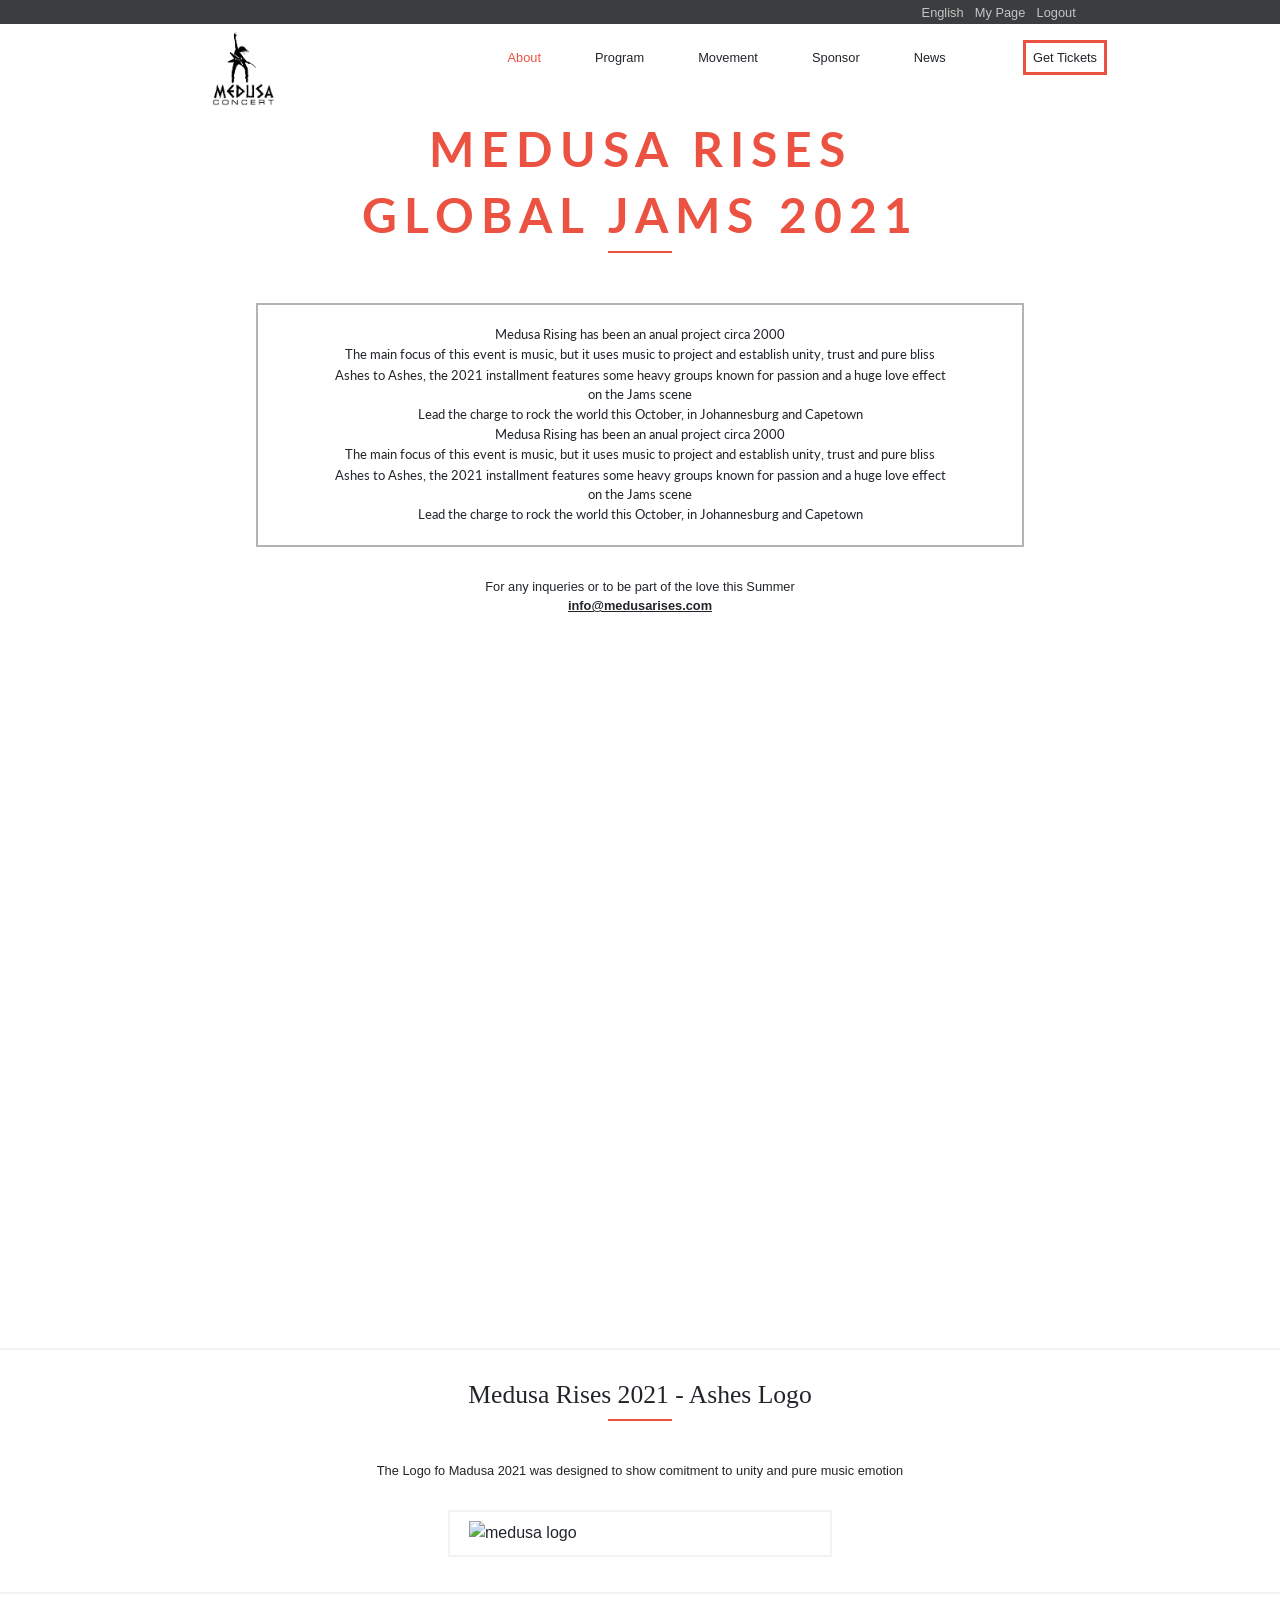
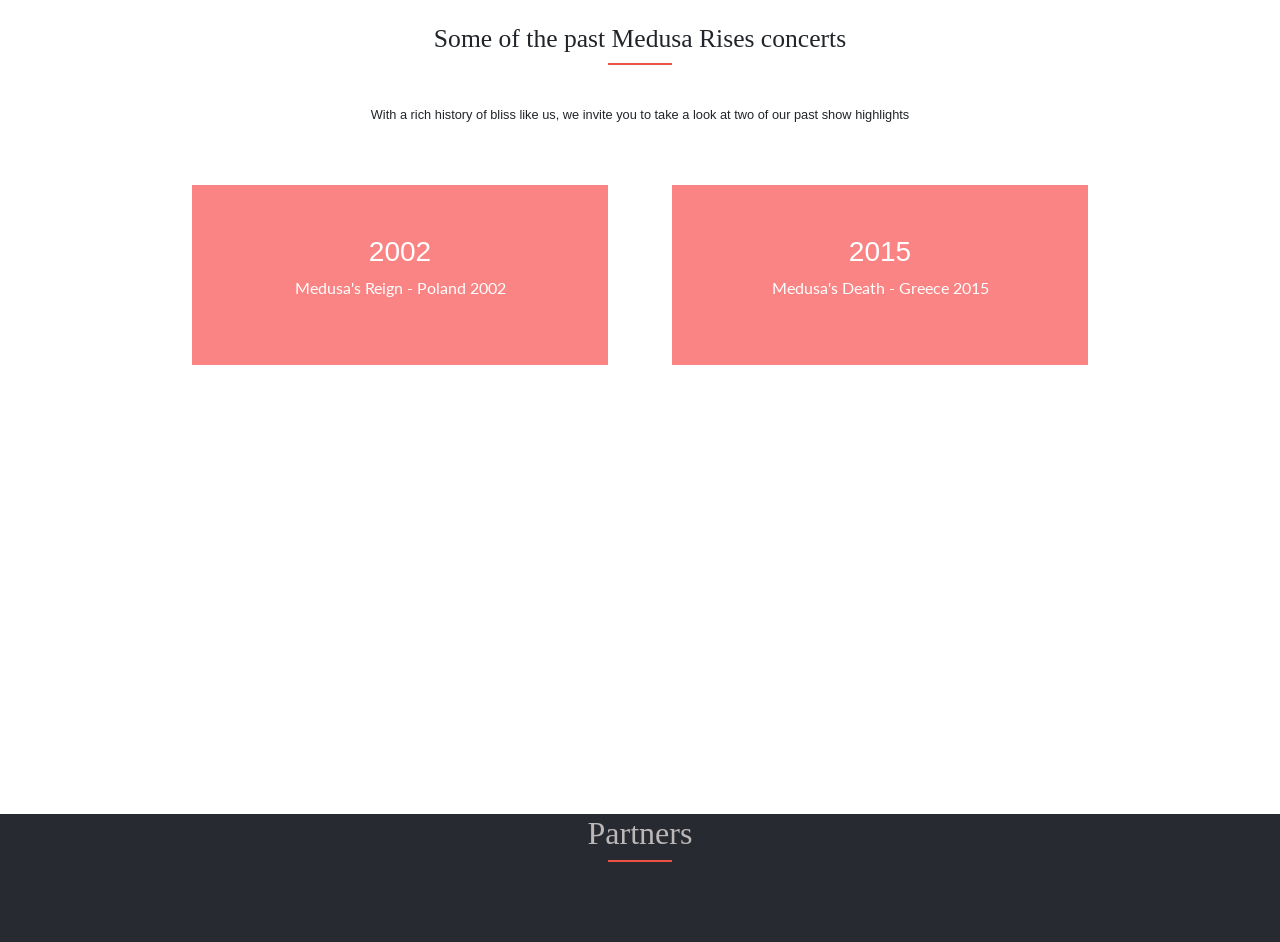
==== about.html @ 99ef303d "Complete about-page" ====
<!DOCTYPE html>
<html lang="en">

<head>
  <meta charset="UTF-8">
  <meta name="viewport" content="width=device-width, initial-scale=1.0">
  <title>MEDUSA 2021 - Ashes to Ashes</title>
  <link rel="stylesheet" href="css/style.css">
  <link rel="stylesheet" href="https://stackpath.bootstrapcdn.com/bootstrap/4.5.2/css/bootstrap.min.css"
    integrity="sha384-JcKb8q3iqJ61gNV9KGb8thSsNjpSL0n8PARn9HuZOnIxN0hoP+VmmDGMN5t9UJ0Z" crossorigin="anonymous">
  <script src="https://kit.fontawesome.com/5036f34c07.js" crossorigin="anonymous"></script>
  <link href="https://fonts.googleapis.com/css2?family=Lato:wght@300;400;900&display=swap" rel="stylesheet">
</head>

<body>
  <header>
    <!-- Top Nav -->
    <nav id="top-nav">
      <ul class="text-white">
        <li><a href="#"><i class="fab fa-facebook-f"></i></a></li>
        <li><a href="#"><i class="fab fa-twitter"></i></a></li>
        <li><a class="text-reset" href="#">English</a></li>
        <li><a href="#">My Page</a></li>
        <li><a href="#">Logout</a></li>
        </div>

    </nav>
    <!-- Bottom Nav -->
    <nav id="bot-nav">
      <img src="img/images.png" alt="logo">
      <ul>
        <li><a href="./index.html">About</a></li>
        <li><a href="#">Program</a></li>
        <li><a href="#">Movement</a></li>
        <li><a href="#">Sponsor</a></li>
        <li><a href="#">News</a></li>
        <li><a href="./tickets.html">Get Tickets</a></li>
      </ul>
    </nav>
    <!-- Small Nav -->
    <nav id="small-nav">
      <i class="fas fa-bars"></i>
    </nav>
  </header>

  <main>
    <section class="main-bg-about">
      <div class="text-bg-about">
        <h2>MEDUSA RISES</h2>
        <h2>GLOBAL JAMS 2021</h2>
      </div>
      <div class="line-bg">
        <!-- just for border -->
      </div>
      <div class="box-on-screen-about">
        <p>Medusa Rising has been an anual project circa 2000</p>
        <p>The main focus of this event is music, but it uses music to project and establish unity, trust and pure bliss
        </p>
        <p>Ashes to Ashes, the 2021 installment features some heavy groups known for passion and a huge love effect on
          the Jams scene</p>
        <div class="hidden-text-rm">
          <p><a>READ MORE...</a></p>
        </div>
        <div class="hidden-text">
          <p>Lead the charge to rock the world this October, in Johannesburg and Capetown </p>
          <p>Medusa Rising has been an anual project circa 2000</p>
          <p>The main focus of this event is music, but it uses music to project and establish unity, trust and pure
            bliss
          </p>
          <p>Ashes to Ashes, the 2021 installment features some heavy groups known for passion and a huge love effect on
            the Jams scene</p>
          <p>Lead the charge to rock the world this October, in Johannesburg and Capetown </p>
        </div>
      </div>
      <div class="under-box">
        <p>For any inqueries or to be part of the love this Summer</p>
        <p><a href="#">info@medusarises.com</a></p>
      </div>
    </section>
    <section id="logo">
      <h2>Medusa Rises 2021 - Ashes Logo</h2>
      <div class="line">
        <!-- just for border -->
      </div>
      <div class="logo-text">
        <p>The Logo fo Madusa 2021 was designed to show comitment to unity and pure music emotion</p>
      </div>
      <div class="logo-img-card">
        <img
          src="https://cdn.cp.adobe.io/content/2/dcx/12cf0c9e-548a-439a-8f3e-156ac8a9011a/rendition/preview.jpg/version/1/format/jpg/dimension/width/size/1200"
          alt="medusa logo">
      </div>

    </section>
    <section id="previous-medusa">
      <h2>Some of the past Medusa Rises concerts</h2>
      <div class="line">
        <!-- just for border -->
      </div>
      <div class="logo-text">
        <p>With a rich history of bliss like us, we invite you to take a look at two of our past show highlights</p>
      </div>
      <ul>
        <li class="bg1">
          <div>
            <h3>2002</h3>
            <p>Medusa's Reign - Poland 2002</p>
          </div>
        </li>
        <li class="bg2">
          <div>
            <h3>2015</h3>
            <p>Medusa's Death - Greece 2015</p>
          </div>
        </li>
      </ul>
    </section>
  </main>
  <footer>
    <h2>Partners</h2>
    <div class="line">
      <!-- just for border -->
    </div>
    <div>
      <ul>
        <li><i class="fab fa-symfony"></i>
        </li>
        <li><i class="fab fa-google"></i>
        </li>
        <li><i class="fas fa-piggy-bank"></i>
        </li>
        <li><i class="fab fa-angellist"></i>
        </li>
        <li><i class="fab fa-bitcoin"></i></i>
        </li>
      </ul>
    </div>
  </footer>
</body>

</html>
---- css/style.css ----
/* reset */
html,
body,
div,
span,
applet,
object,
iframe,
h1,
h2,
h3,
h4,
h5,
h6,
p,
blockquote,
pre,
a,
abbr,
acronym,
address,
big,
cite,
code,
del,
dfn,
em,
img,
ins,
kbd,
q,
s,
samp,
small,
strike,
strong,
sub,
sup,
tt,
var,
b,
u,
i,
center,
dl,
dt,
dd,
ol,
ul,
li,
fieldset,
form,
label,
legend,
table,
caption,
tbody,
tfoot,
thead,
tr,
th,
td,
article,
aside,
canvas,
details,
embed,
figure,
figcaption,
footer,
header,
hgroup,
menu,
nav,
output,
ruby,
section,
summary,
time,
mark,
audio,
video {
  margin: 0;
  padding: 0;
  border: 0;
  font: inherit;
  font-size: 100%;
  vertical-align: baseline;
}

/* HTML5 display-role reset for older browsers */
article,
aside,
details,
figcaption,
figure,
footer,
header,
hgroup,
menu,
nav,
section {
  display: block;
}

body {
  line-height: 1;
}

ol,
ul {
  list-style: none;
}

blockquote,
q {
  quotes: none;
}

blockquote::before,
blockquote::after,
q::before,
q::after {
  content: "";
  content: none;
}

table {
  border-collapse: collapse;
  border-spacing: 0;
}

a {
  color: inherit !important;
  text-decoration: none;
}

.article-h3 {
  font-size: 1.5em;
  line-height: 1;
}

#top-nav {
  display: none;
  background: black;
  background: linear-gradient(49deg, rgba(15, 17, 19, 0.8152424942) 54%, rgba(15, 17, 19, 0.8152424942) 54%);
  margin-bottom: 0;
}
@media screen and (max-width: 2000px) and (min-width: 769px) {
  #top-nav {
    display: block;
  }
}
#top-nav ul {
  margin-left: 72%;
  margin-right: 6%;
}
#top-nav ul::after {
  content: "";
  display: block;
  clear: both;
}
#top-nav li {
  float: left;
  margin-right: 4%;
  text-align: center;
}
@media screen and (max-width: 921px) and (min-width: 769px) {
  #top-nav li {
    margin-right: 2%;
  }
}
#top-nav a {
  font-size: 0.8rem;
  color: white;
  opacity: 0.7;
}
#top-nav:hover {
  text-decoration: none;
}

#bot-nav {
  height: 50px;
  display: none;
  margin-top: 0;
  padding-left: 15%;
}
@media screen and (max-width: 3000px) and (min-width: 769px) {
  #bot-nav {
    display: block;
  }
}
#bot-nav img {
  float: left;
  width: 100px;
  margin-top: -10px;
}
#bot-nav ul {
  margin-left: 29%;
}
#bot-nav li {
  float: left;
  align-content: center;
  font-size: 0.8rem;
  margin-right: 7%;
  margin-top: 8px;
}
@media screen and (max-width: 921px) and (min-width: 769px) {
  #bot-nav li {
    margin-right: 5%;
  }
}
#bot-nav li:first-child {
  color: #ec5242;
}
#bot-nav li:last-child {
  margin-left: 3%;
  margin-top: 0;
  padding: 5px 7px;
  border: 3px solid #ec5242;
}

#small-nav {
  position: relative;
  display: none;
}
@media screen and (max-width: 768px) {
  #small-nav {
    display: block;
  }
}
#small-nav i {
  position: absolute;
  top: 20px;
  left: 20px;
  font-size: 2rem;
}

.main-bg {
  z-index: 1;
  background: linear-gradient(to bottom, rgba(255, 255, 255, 0.7), rgba(255, 255, 255, 0.7)), url(https://cdn.cp.adobe.io/content/2/dcx/a708b1d2-528f-45b0-ad10-31259dd4db79/rendition/preview.jpg/version/1/format/jpg/dimension/width/size/1200);
  background-position: top;
  background-repeat: no-repeat;
  background-attachment: scroll;
  background-size: cover;
  height: 140vh;
  margin-bottom: 0;
}
@media screen and (max-width: 668px) {
  .main-bg {
    height: 90vh;
  }
}
@media screen and (max-width: 768px) and (min-width: 669px) {
  .main-bg {
    height: 100vh;
  }
}
.main-bg .bg-section {
  z-index: 3;
  height: 30vh;
  width: 70%;
  display: block;
  position: relative;
}
@media screen and (max-width: 768px) {
  .main-bg .bg-section {
    height: 20vh;
  }
}
.main-bg .bg-section:after {
  content: "";
  z-index: 2;
  background-image: url(https://i.pinimg.com/originals/e0/fe/a0/e0fea00cb18c59520ae24b30b2b9ee97.jpg);
  background-position: center;
  background-repeat: no-repeat;
  background-attachment: local;
  background-size: cover;
  opacity: 0.4;
  top: 0;
  left: 0;
  bottom: 0;
  right: 0;
  position: absolute;
}
.main-bg #main-content {
  padding-left: 5%;
  z-index: 7;
}
@media screen and (max-width: 3000px) and (min-width: 768px) {
  .main-bg #main-content {
    padding-left: 15%;
  }
}
.main-bg #main-content h4 {
  z-index: 7;
  position: relative;
  color: #ec5242;
  font-family: "Lato", sans-serif;
  font-size: 2.9rem;
  margin-top: -55px;
}
@media screen and (max-width: 785px) {
  .main-bg #main-content h4 {
    font-size: 1.8rem;
    margin-top: -45px;
  }
}
.main-bg #main-content .text-bg {
  background-image: url(https://encrypted-tbn0.gstatic.com/images?q=tbn%3AANd9GcRyhwCqEPispuf2S-NqU_dGt4nXvQ8c2GvT-Q&usqp=CAU);
  background-clip: text;
  -webkit-background-clip: text;
  color: transparent;
}
.main-bg #main-content .text-bg h2 {
  font-family: "Lato", sans-serif;
  font-size: 4.2rem;
  font-weight: bold;
  margin: 0;
  padding-bottom: 0;
  line-height: 4.2rem;
  letter-spacing: 5px;
}
@media screen and (max-width: 668px) {
  .main-bg #main-content .text-bg h2 {
    font-size: 1.8rem;
    line-height: 2rem;
  }
}
@media screen and (max-width: 501) and (min-width: 768px) {
  .main-bg #main-content .text-bg h2 {
    font-size: 2.2rem;
  }
}
.main-bg #main-content .box-on-screen {
  font-family: "Lato", sans-serif;
  z-index: 2;
  background-color: #dfd9d9a9;
  width: 55%;
  border: 2px solid white;
  margin-top: 20px;
  padding-top: 20px;
  padding-bottom: 20px;
}
@media screen and (max-width: 500px) {
  .main-bg #main-content .box-on-screen {
    width: 90%;
    font-size: 0.5rem;
  }
}
@media screen and (max-width: 768px) {
  .main-bg #main-content .box-on-screen {
    width: 90%;
  }
}
.main-bg #main-content .box-on-screen p {
  margin: 0 0 5px 0;
  margin-left: 10%;
  font-size: 0.8rem;
}
.main-bg #main-content p.date {
  margin-top: 20px;
  font-family: "cocogoosedemibold";
  font-size: 1.8rem;
  font-weight: bold;
  margin-bottom: 0;
}
@media screen and (max-width: 500px) {
  .main-bg #main-content p.date {
    font-size: 0.9rem;
  }
}
@media screen and (max-width: 500px) {
  .main-bg #main-content p {
    font-size: 0.5rem;
  }
}

#main-program {
  background-image: url(https://cdn.cp.adobe.io/content/2/dcx/9201c10f-8b09-4fa4-a15b-cb0b102da3cb/rendition/preview.jpg/version/1/format/jpg/dimension/width/size/1200);
  background-position: center;
  background-repeat: repeat;
  background-attachment: fixed;
  background-size: contain;
  height: 85vh;
  width: 100%;
}
@media screen and (max-width: 768px) {
  #main-program {
    height: 110vh;
    display: hidden;
  }
}
@media screen and (max-width: 520px) {
  #main-program {
    height: 80vh;
  }
}
#main-program h2,
#main-program h4 {
  padding-top: 30px;
  font-family: "cocogoosedemibold";
  color: white;
  text-align: center;
}
#main-program h4 {
  font-size: 1rem;
}
#main-program .line {
  border-top: 2px solid #ec5242;
  width: 5%;
  margin-left: 47.5%;
}
@media screen and (max-width: 768px) {
  #main-program ul {
    display: flex;
    flex-direction: column;
    justify-content: center;
  }
}
#main-program li {
  background: linear-gradient(to bottom, rgba(255, 255, 255, 0.7), rgba(255, 255, 255, 0.7));
}
@media screen and (max-width: 3000px) and (min-width: 769px) {
  #main-program li {
    float: left;
    margin-right: 1%;
    margin-bottom: 1%;
    width: 13.2%;
    margin-top: 60px;
    padding-bottom: 10px;
    height: 160px;
  }
  #main-program li:first-child {
    margin-left: 15%;
  }
  #main-program li:nth-child(5n) {
    margin-right: 15%;
  }
}
@media screen and (max-width: 768px) {
  #main-program li {
    margin-left: 5%;
    margin-top: 10px;
    width: 90%;
    padding: 2px;
    font-size: 1rem;
  }
}
@media screen and (max-width: 520px) {
  #main-program li {
    font-size: 0.6rem;
  }
}
#main-program p {
  margin-left: 7%;
}
@media screen and (max-width: 3000px) and (min-width: 769px) {
  #main-program p {
    margin-right: 7%;
  }
}
#main-program i {
  margin-top: 8px;
}
@media screen and (max-width: 3000px) and (min-width: 769px) {
  #main-program i {
    font-size: 2rem;
  }
}
#main-program p,
#main-program i {
  text-align: center;
  color: white;
  margin-bottom: 0;
}
@media screen and (max-width: 768px) {
  #main-program p,
#main-program i {
    float: left;
  }
}
#main-program .header-grid {
  color: #ec5242;
  font-weight: bold;
  padding-top: 8px;
}
@media screen and (max-width: 768px) {
  #main-program .header-grid {
    width: 21%;
  }
}
@media screen and (max-width: 768px) {
  #main-program .flex-font {
    width: 50%;
  }
}
@media screen and (max-width: 3000px) and (min-width: 769px) {
  #main-program .flex-font {
    font-size: 0.7rem;
  }
}

#featured-speakers {
  height: 145vh;
}
@media screen and (max-width: 768px) {
  #featured-speakers {
    height: 180vh;
  }
}
#featured-speakers h2 {
  font-family: "cocogoosedemibold";
  margin-top: 55px;
  text-align: center;
}
#featured-speakers .line {
  border-top: 2px solid #ec5242;
  width: 5%;
  margin-left: 47.5%;
}
@media screen and (max-width: 768px) {
  #featured-speakers ul {
    dislpay: flex;
    flex-direction: column;
    margin-left: 15%;
  }
}
@media screen and (max-width: 3000px) and (min-width: 769px) {
  #featured-speakers li {
    float: left;
    margin-right: 5%;
    margin-bottom: 5%;
    width: 32.5%;
    margin-top: 60px;
    padding-bottom: 10px;
  }
  #featured-speakers li:first-child {
    margin-left: 15%;
  }
  #featured-speakers li:nth-child(2n) {
    margin-right: 15%;
  }
  #featured-speakers li:nth-child(even) {
    margin-right: 15%;
  }
  #featured-speakers li:nth-child(odd) {
    margin-left: 15%;
  }
  #featured-speakers li h4 {
    font-weight: bold;
    font-size: 0.9rem;
  }
  #featured-speakers li small {
    font-size: 0.5rem;
    color: #ec5242;
  }
  #featured-speakers li hr {
    width: 10%;
  }
  #featured-speakers li p {
    font-size: 0.7rem;
  }
  #featured-speakers li h4,
#featured-speakers li p {
    margin-left: 10px;
  }
}
@media screen and (max-width: 768px) {
  #featured-speakers li {
    margin-top: 40px;
  }
  #featured-speakers li h4,
#featured-speakers li p {
    margin-left: 20px;
    font-size: 0.6rem;
  }
  #featured-speakers li img {
    width: 50px;
    height: 50px;
  }
  #featured-speakers li .grid-shadow-img {
    top: -15px;
    left: -15px;
    z-index: -1;
  }
  #featured-speakers li .grid-shadow-img img {
    width: 25px;
    height: 25px;
  }
}
#featured-speakers li .flex-list {
  display: flex;
}
#featured-speakers li img {
  width: 100px;
  height: 100px;
}
#featured-speakers li .grid-shadow-img {
  top: -30px;
  left: -30px;
  z-index: -1;
  width: 50px;
}

footer {
  background-color: #272a31;
  margin-top: 10px;
  margin-right: 0;
}
footer h2 {
  font-family: "cocogoosedemibold";
  color: #bbb7b7;
  text-align: center;
}
@media screen and (max-width: 818px) and (min-width: 768px) {
  footer h2 {
    width: 100%;
  }
}
footer .line {
  border-top: 2px solid #ec5242;
  width: 5%;
  margin-left: 47.5%;
}
footer ul {
  display: flex;
  margin: 0 10%;
  margin-top: 40px;
}
footer li {
  color: #5f5f5f;
  display: flex;
  align-items: center;
  justify-content: center;
  width: 67.6%;
  margin-right: 3%;
  font-size: 2rem;
  margin-bottom: 40px;
}
@media screen and (max-width: 768px) {
  footer li {
    font-size: 2rem;
  }
}

.main-bg-about {
  border-bottom: 2px solid #f3f3f3;
  z-index: 1;
  background: linear-gradient(to bottom, rgba(255, 255, 255, 0.7), rgba(255, 255, 255, 0.7)), url(https://cdn.cp.adobe.io/content/2/dcx/a708b1d2-528f-45b0-ad10-31259dd4db79/rendition/preview.jpg/version/1/format/jpg/dimension/width/size/1200);
  background-position: top;
  background-repeat: no-repeat;
  background-attachment: scroll;
  background-size: cover;
  height: 140vh;
  margin-bottom: 0;
}
@media screen and (max-width: 540px) {
  .main-bg-about {
    height: 100vh;
  }
}

.text-bg-about {
  padding-top: 30px;
  letter-spacing: 7px;
  text-align: center;
}
.text-bg-about h2 {
  color: #ec5242;
  font-family: "Lato", sans-serif;
  font-weight: bold;
  font-size: 3rem;
}
@media screen and (max-width: 540px) {
  .text-bg-about h2 {
    font-size: 1.5rem;
  }
}

.line-bg {
  border-top: 2px solid #ec5242;
  z-index: 2;
  width: 5%;
  margin-left: 47.5%;
}

.box-on-screen-about {
  font-family: "Lato", sans-serif;
  z-index: 2;
  background-color: white;
  width: 60%;
  margin-left: 20%;
  border: 2px solid #b3b3b3;
  margin-top: 50px;
  padding-top: 20px;
  padding-bottom: 20px;
  text-align: center;
}
@media screen and (max-width: 500px) {
  .box-on-screen-about {
    max-height: 50vh;
    overflow: hidden;
  }
}
@media screen and (max-width: 768px) {
  .box-on-screen-about {
    width: 80%;
    margin-left: 10%;
  }
}
.box-on-screen-about p {
  margin: 0 10% 1px 10%;
  font-size: 0.8rem;
}
.box-on-screen-about .hidden-text-rm {
  margin-top: 10px;
}
@media screen and (max-width: 3000px) and (min-width: 540px) {
  .box-on-screen-about .hidden-text-rm {
    display: none;
  }
}
@media screen and (max-width: 540px) {
  .box-on-screen-about .hidden-text {
    display: none;
  }
}

.under-box {
  text-align: center;
  margin-top: 30px;
}
.under-box p {
  margin: 0;
  font-size: 0.8rem;
}
.under-box a {
  font-weight: bold;
  text-decoration: underline;
}

#logo {
  border-bottom: 2px solid #f3f3f3;
}
#logo h2 {
  padding-top: 30px;
  font-family: "cocogoosedemibold";
  text-align: center;
  font-size: 1.6rem;
}
#logo .line {
  border-top: 2px solid #ec5242;
  z-index: 2;
  width: 5%;
  margin-left: 47.5%;
}
#logo .logo-text {
  margin-top: 40px;
  font-size: 0.8rem;
  width: 60%;
  margin-left: 20%;
  text-align: center;
}
#logo .logo-img-card {
  margin-top: 30px;
  margin-bottom: 35px;
  width: 30%;
  margin-left: 35%;
  border: 2px solid #f3f3f3;
}
#logo .logo-img-card img {
  width: 90%;
  margin: 2.5% 5%;
}

#previous-medusa {
  height: 90vh;
}
@media screen and (max-width: 767px) {
  #previous-medusa {
    height: 110vh;
  }
}
#previous-medusa h2 {
  padding-top: 30px;
  font-family: "cocogoosedemibold";
  text-align: center;
  font-size: 1.6rem;
}
#previous-medusa .line {
  border-top: 2px solid #ec5242;
  z-index: 2;
  width: 5%;
  margin-left: 47.5%;
}
#previous-medusa .logo-text {
  margin-top: 40px;
  font-size: 0.8rem;
  width: 60%;
  margin-left: 20%;
  text-align: center;
}
#previous-medusa ul {
  padding-top: 45px;
}
@media screen and (max-width: 767px) {
  #previous-medusa ul {
    padding-top: 20px;
  }
}
#previous-medusa li {
  padding-top: 50px;
  color: white;
  text-align: center;
}
@media screen and (max-width: 3000px) and (min-width: 768px) {
  #previous-medusa li {
    float: left;
    margin-right: 5%;
    margin-bottom: 5%;
    width: 32.5%;
    height: 180px;
  }
  #previous-medusa li:first-child {
    margin-left: 15%;
  }
  #previous-medusa li:nth-child(2n) {
    margin-right: 15%;
  }
}
@media screen and (max-width: 767px) {
  #previous-medusa li {
    width: 80%;
    margin-left: 10%;
    margin-bottom: 20px;
  }
}
#previous-medusa li p {
  font-family: "Lato", sans-serif;
  margin: 3px 5px 10px 5px;
}
#previous-medusa .bg1 {
  background: linear-gradient(to bottom, rgba(247, 48, 48, 0.596), rgba(247, 48, 48, 0.596)), url(https://images-wixmp-ed30a86b8c4ca887773594c2.wixmp.com/f/17f0939e-6a31-4b53-b936-6683b13424f0/d4y5w1h-61fc707c-a05e-430d-93b3-cf3f7f6feb84.jpg?token=eyJ0eXAiOiJKV1QiLCJhbGciOiJIUzI1NiJ9.[base64].6jqahdpazu-x5S99Qslw5TCz4cfscx8WnHQSReKYqgw);
  background-position: center;
  background-size: cover;
}
#previous-medusa .bg2 {
  background: linear-gradient(to bottom, rgba(247, 48, 48, 0.596), rgba(247, 48, 48, 0.596)), url(https://image.shutterstock.com/image-illustration/hand-drawn-medusa-skull-black-600w-1495755284.jpg);
  background-position: center;
  background-size: cover;
}
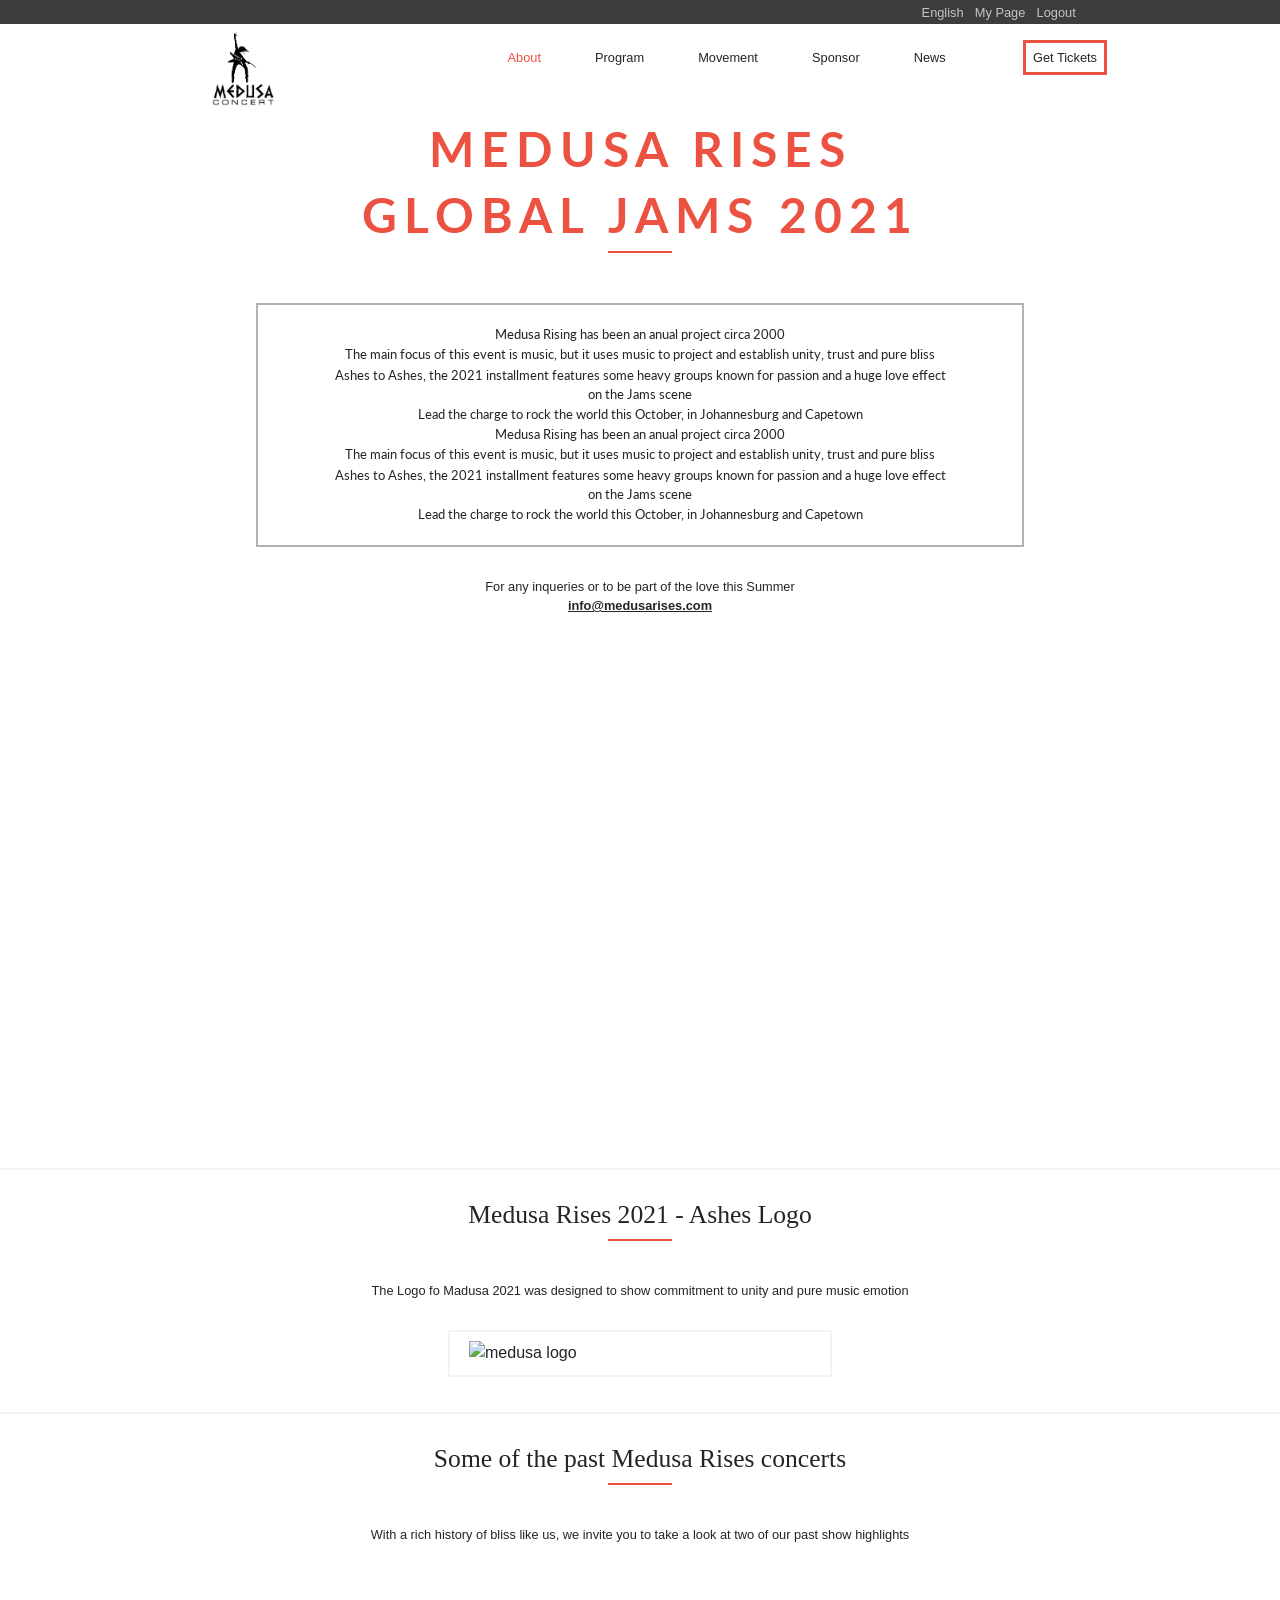
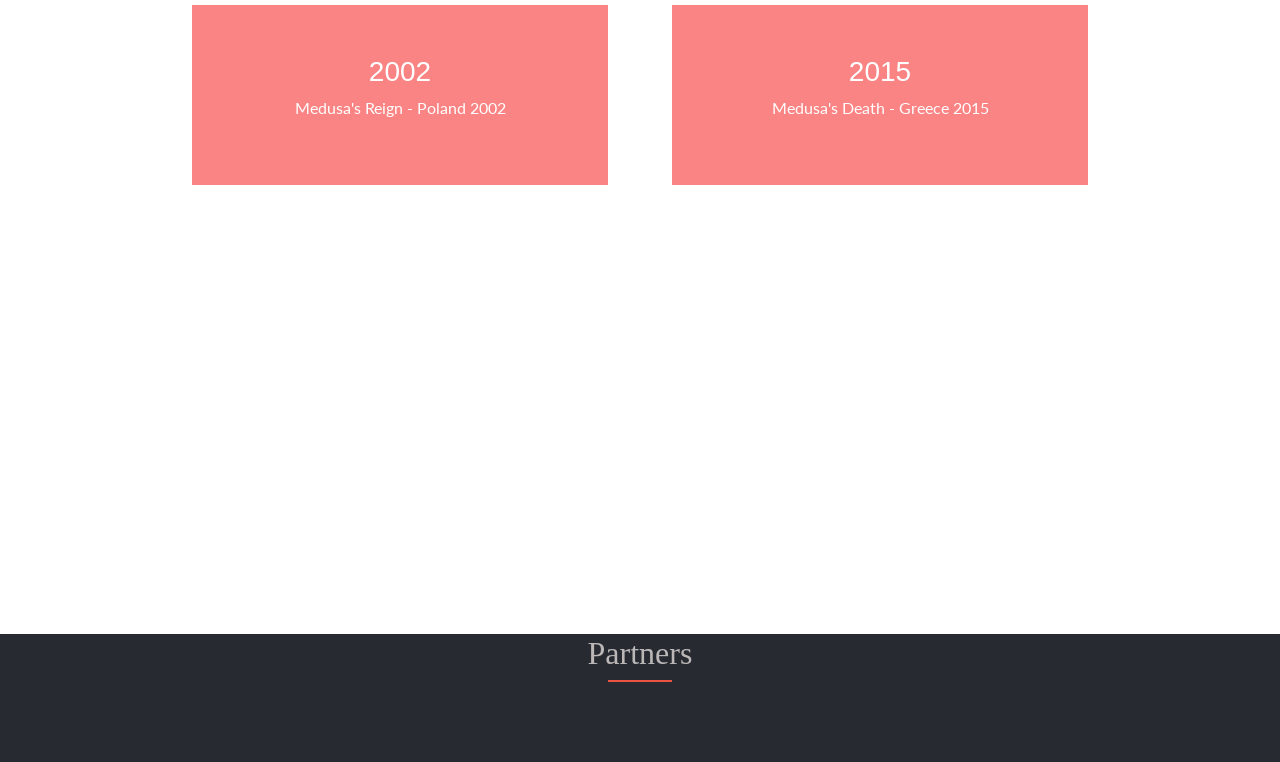
==== commit b93db0ca: "Linked tickets page" ====
--- a/about.html
+++ b/about.html
@@ -83,7 +83,7 @@
         <!-- just for border -->
       </div>
       <div class="logo-text">
-        <p>The Logo fo Madusa 2021 was designed to show comitment to unity and pure music emotion</p>
+        <p>The Logo fo Madusa 2021 was designed to show commitment to unity and pure music emotion</p>
       </div>
       <div class="logo-img-card">
         <img
--- a/css/style.css
+++ b/css/style.css
@@ -652,7 +652,7 @@
   background-repeat: no-repeat;
   background-attachment: scroll;
   background-size: cover;
-  height: 140vh;
+  height: 120vh;
   margin-bottom: 0;
 }
 @media screen and (max-width: 540px) {
@@ -849,4 +849,214 @@
   background: linear-gradient(to bottom, rgba(247, 48, 48, 0.596), rgba(247, 48, 48, 0.596)), url(https://image.shutterstock.com/image-illustration/hand-drawn-medusa-skull-black-600w-1495755284.jpg);
   background-position: center;
   background-size: cover;
+}
+
+#step-1 {
+  background-color: #eeeeee;
+  height: 90vh;
+}
+#step-1 h2 {
+  padding-top: 30px;
+  font-family: "cocogoosedemibold";
+  text-align: center;
+  font-size: 1.6rem;
+}
+#step-1 p {
+  margin: 0;
+  font-size: 0.7rem;
+}
+@media screen and (max-width: 845px) {
+  #step-1 p {
+    font-size: 0.6rem;
+  }
+}
+#step-1 span {
+  color: #ec5242;
+  margin-right: 20px;
+  font-size: 0.8rem;
+}
+@media screen and (max-width: 845px) {
+  #step-1 span {
+    font-size: 0.7rem;
+  }
+}
+#step-1 .line {
+  border-top: 2px solid #ec5242;
+  z-index: 2;
+  width: 3%;
+  margin-left: 48.5%;
+}
+#step-1 .round-border {
+  padding: 5px 12px;
+  margin-top: 40px;
+  margin-left: 33.5%;
+  width: 33%;
+  border: 1px solid lightgrey;
+  border-radius: 100px;
+}
+@media screen and (max-width: 1077px) {
+  #step-1 .round-border {
+    width: 40%;
+    margin-left: 30%;
+  }
+}
+@media screen and (max-width: 889px) {
+  #step-1 .round-border {
+    width: 42%;
+    margin-left: 29%;
+  }
+}
+@media screen and (max-width: 744px) {
+  #step-1 .round-border {
+    width: 45%;
+    margin-left: 27.5%;
+  }
+}
+#step-1 th {
+  border: 1px solid lightgrey;
+  padding: 10px 20px;
+  text-align: center;
+  font-size: 0.7rem;
+}
+@media screen and (max-width: 889px) {
+  #step-1 th {
+    padding: 7px 14px;
+    font-size: 0.6rem;
+  }
+}
+@media screen and (max-width: 490px) {
+  #step-1 th {
+    padding: 5px 10px;
+    font-size: 0.5rem;
+  }
+}
+#step-1 .orange {
+  color: #ec5242;
+}
+#step-1 table {
+  border: 3px solid #ec5242;
+  margin: 30px auto;
+  background-color: white;
+}
+#step-1 thead {
+  background-color: #eeeeee;
+}
+
+.half-page-icon {
+  margin-left: 49%;
+  margin-top: -25px;
+  font-size: 2rem;
+  color: #ec5242;
+  z-index: 3;
+}
+
+#step-2 {
+  background-color: white;
+  height: 100vh;
+}
+#step-2 h2 {
+  padding-top: 30px;
+  font-family: "cocogoosedemibold";
+  text-align: center;
+  font-size: 1.6rem;
+}
+#step-2 p {
+  margin: 0;
+  font-size: 0.7rem;
+}
+@media screen and (max-width: 845px) {
+  #step-2 p {
+    font-size: 0.6rem;
+  }
+}
+#step-2 span {
+  color: #ec5242;
+  margin-right: 20px;
+  font-size: 0.8rem;
+}
+@media screen and (max-width: 845px) {
+  #step-2 span {
+    font-size: 0.7rem;
+  }
+}
+#step-2 .orange {
+  color: #ec5242;
+}
+#step-2 .line {
+  border-top: 2px solid #ec5242;
+  z-index: 2;
+  width: 3%;
+  margin-left: 48.5%;
+}
+#step-2 .round-border {
+  padding: 5px 12px;
+  margin-top: 40px;
+  margin-left: 33.5%;
+  width: 33%;
+  border: 1px solid lightgrey;
+  border-radius: 100px;
+}
+@media screen and (max-width: 1160px) {
+  #step-2 .round-border {
+    width: 40%;
+    margin-left: 30%;
+  }
+}
+@media screen and (max-width: 966px) {
+  #step-2 .round-border {
+    width: 42%;
+    margin-left: 29%;
+  }
+}
+@media screen and (max-width: 768px) {
+  #step-2 .round-border {
+    width: 45%;
+    margin-left: 27.5%;
+  }
+}
+#step-2 th {
+  border: 1px solid lightgrey;
+  padding: 10px 60px;
+  text-align: center;
+  font-size: 0.7rem;
+}
+@media screen and (max-width: 889px) {
+  #step-2 th {
+    padding: 7px 44px;
+    font-size: 0.6rem;
+  }
+}
+@media screen and (max-width: 490px) {
+  #step-2 th {
+    padding: 5px 20px;
+    font-size: 0.6rem;
+  }
+}
+#step-2 table {
+  border: 3px solid #272a31;
+  margin: 30px auto;
+  background-color: white;
+}
+#step-2 table i {
+  font-size: 1.5rem;
+}
+#step-2 table input {
+  margin: 5px;
+}
+#step-2 thead {
+  background-color: #eeeeee;
+}
+#step-2 .butn-group {
+  margin: 60px 25%;
+}
+@media screen and (max-width: 768px) {
+  #step-2 .butn-group button {
+    font-size: 0.6rem;
+  }
+}
+@media screen and (max-width: 768px) {
+  #step-2 .butn-group button {
+    font-size: 0.5rem;
+    padding: 3px;
+  }
 }
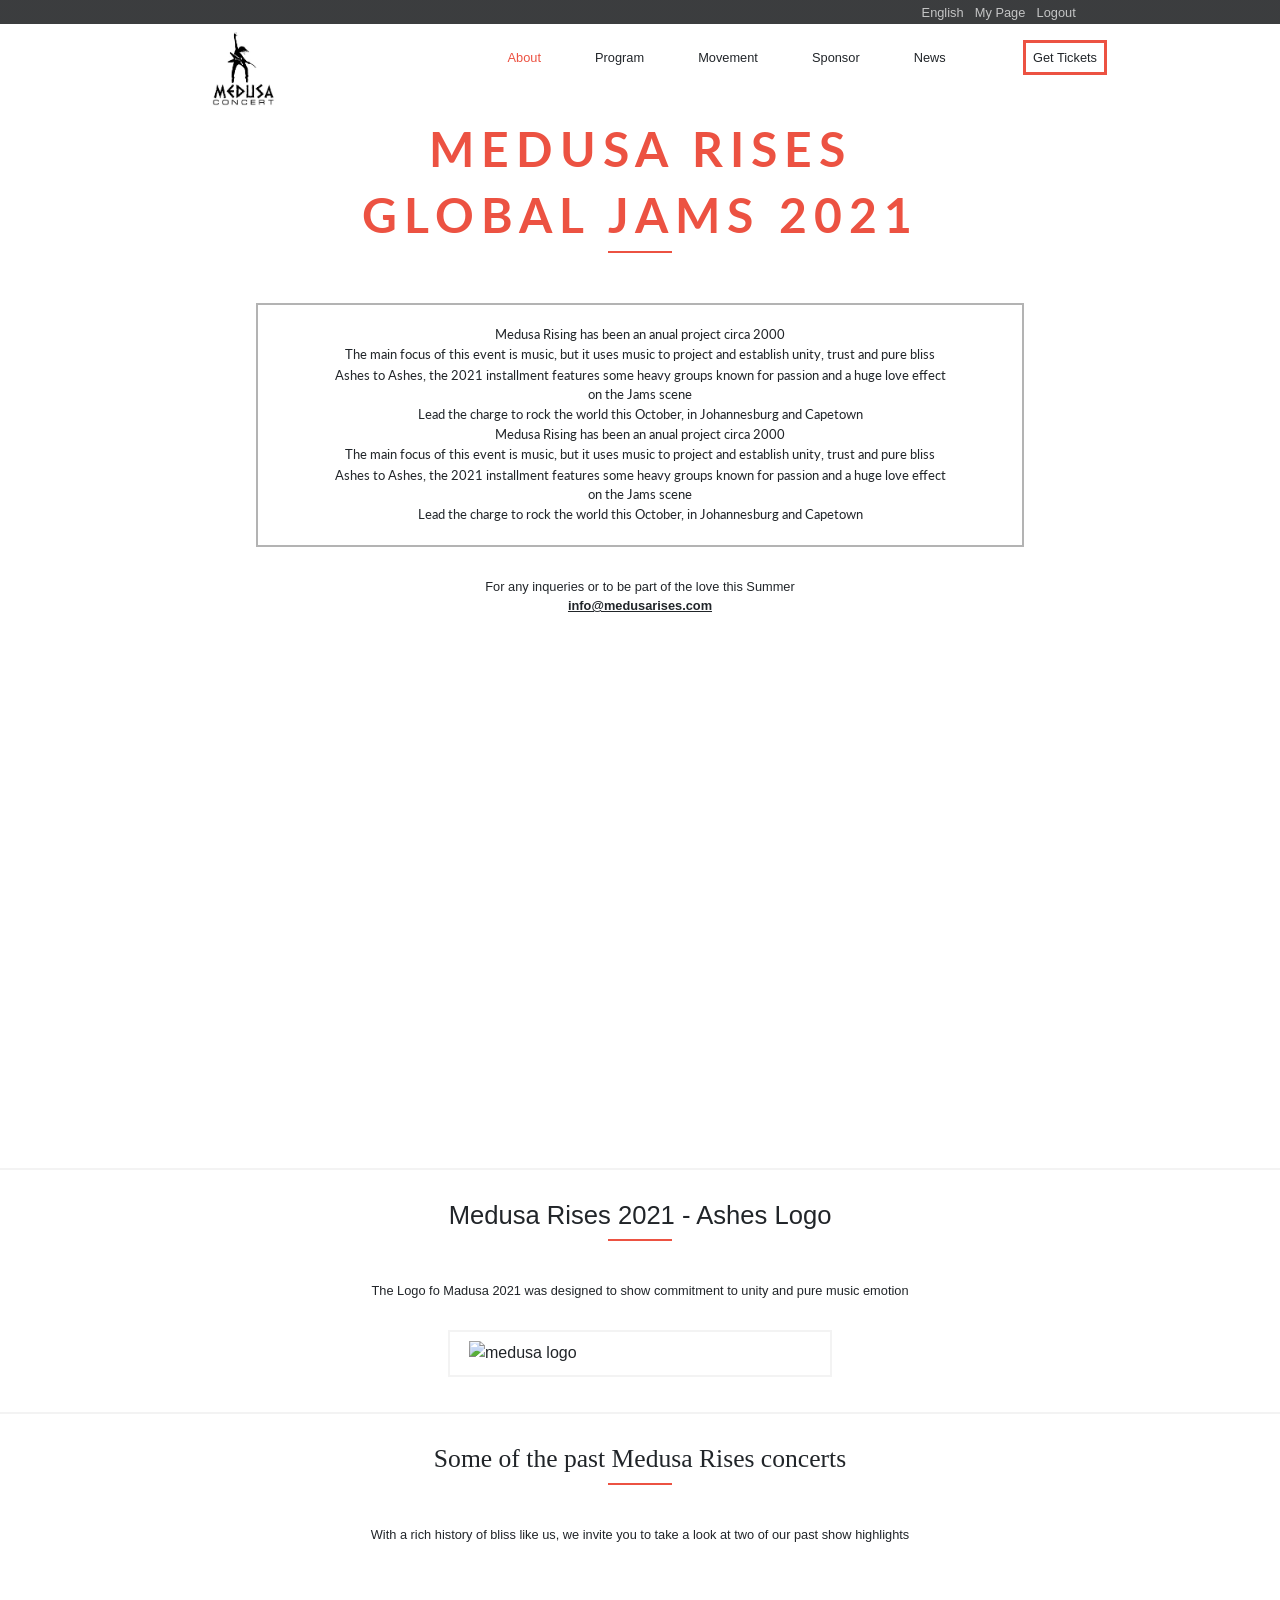
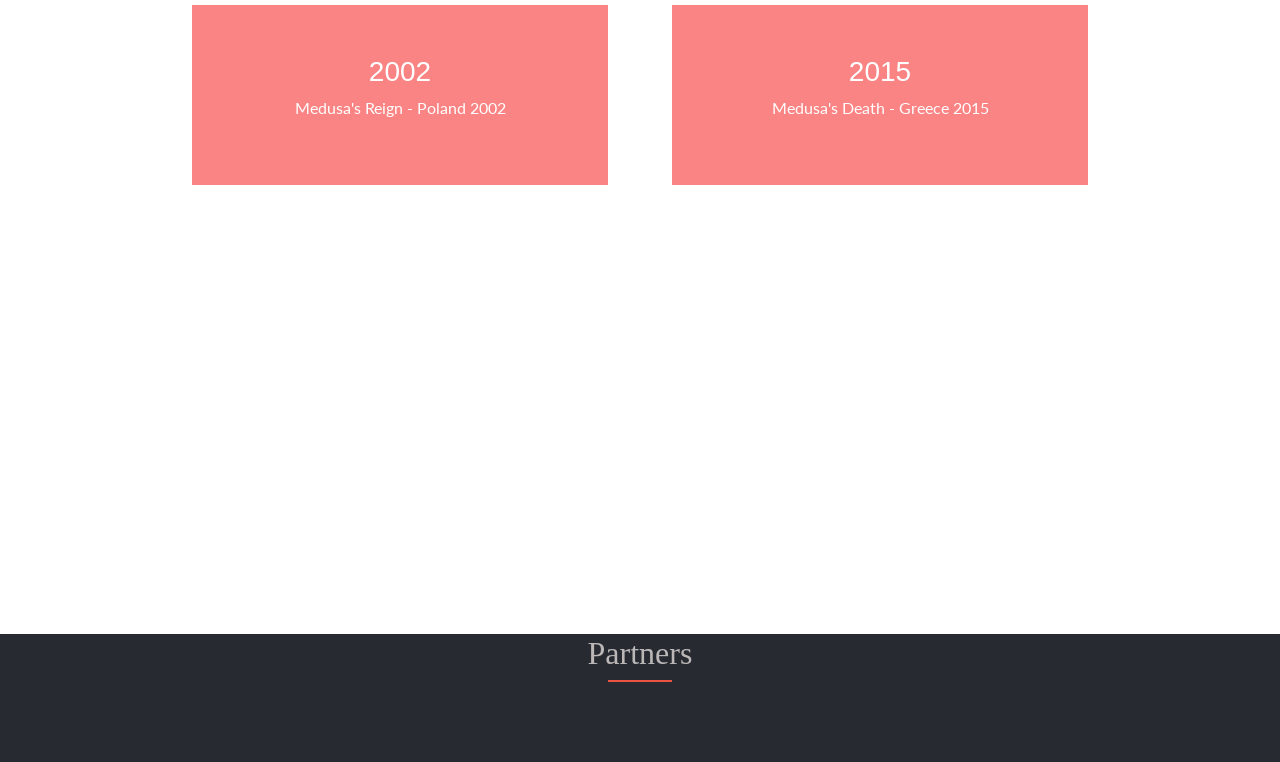
==== commit 1a33a074: "fixed HTML errors" ====
--- a/about.html
+++ b/about.html
@@ -22,7 +22,7 @@
         <li><a class="text-reset" href="#">English</a></li>
         <li><a href="#">My Page</a></li>
         <li><a href="#">Logout</a></li>
-        </div>
+      </ul>
 
     </nav>
     <!-- Bottom Nav -->
@@ -131,7 +131,7 @@
         </li>
         <li><i class="fab fa-angellist"></i>
         </li>
-        <li><i class="fab fa-bitcoin"></i></i>
+        <li><i class="fab fa-bitcoin"></i>
         </li>
       </ul>
     </div>
--- a/css/style.css
+++ b/css/style.css
@@ -140,6 +140,60 @@
   line-height: 1;
 }
 
+footer {
+  background-color: #272a31;
+  margin-top: 10px;
+  margin-right: 0;
+}
+footer h2 {
+  font-family: "cocogoosedemibold";
+  color: #bbb7b7;
+  text-align: center;
+}
+@media screen and (max-width: 818px) and (min-width: 768px) {
+  footer h2 {
+    width: 100%;
+  }
+}
+footer .line {
+  border-top: 2px solid #ec5242;
+  width: 5%;
+  margin-left: 47.5%;
+}
+footer ul {
+  display: flex;
+  margin: 0 10%;
+  margin-top: 40px;
+}
+footer li {
+  color: #5f5f5f;
+  display: flex;
+  align-items: center;
+  justify-content: center;
+  width: 11.6%;
+  margin-right: 3%;
+  font-size: 2rem;
+  margin-bottom: 40px;
+}
+@media screen and (max-width: 768px) {
+  footer li {
+    font-size: 2rem;
+  }
+}
+
+.under-box {
+  text-align: center;
+  margin-top: 30px;
+}
+.under-box p {
+  margin: 0;
+  font-size: 0.8rem;
+}
+.under-box a {
+  font-weight: bold;
+  text-decoration: underline;
+}
+
 #top-nav {
   display: none;
   background: black;
@@ -179,21 +233,606 @@
   text-decoration: none;
 }
 
+.text-bg-about {
+  padding-top: 30px;
+  letter-spacing: 7px;
+  text-align: center;
+}
+.text-bg-about h2 {
+  color: #ec5242;
+  font-family: "Lato", sans-serif;
+  font-weight: bold;
+  font-size: 3rem;
+}
+@media screen and (max-width: 540px) {
+  .text-bg-about h2 {
+    font-size: 1.5rem;
+  }
+}
+
+.box-on-screen-about {
+  font-family: "Lato", sans-serif;
+  z-index: 2;
+  background-color: white;
+  width: 60%;
+  margin-left: 20%;
+  border: 2px solid #b3b3b3;
+  margin-top: 50px;
+  padding-top: 20px;
+  padding-bottom: 20px;
+  text-align: center;
+}
+@media screen and (max-width: 500px) {
+  .box-on-screen-about {
+    max-height: 50vh;
+    overflow: hidden;
+  }
+}
+@media screen and (max-width: 768px) {
+  .box-on-screen-about {
+    width: 80%;
+    margin-left: 10%;
+  }
+}
+.box-on-screen-about p {
+  margin: 0 10% 1px 10%;
+  font-size: 0.8rem;
+}
+.box-on-screen-about .hidden-text-rm {
+  margin-top: 10px;
+}
+@media screen and (max-width: 3000px) and (min-width: 540px) {
+  .box-on-screen-about .hidden-text-rm {
+    display: none;
+  }
+}
+@media screen and (max-width: 540px) {
+  .box-on-screen-about .hidden-text {
+    display: none;
+  }
+}
+
+#main-program {
+  background-image: url(https://cdn.cp.adobe.io/content/2/dcx/9201c10f-8b09-4fa4-a15b-cb0b102da3cb/rendition/preview.jpg/version/1/format/jpg/dimension/width/size/1200);
+  background-position: center;
+  background-repeat: repeat;
+  background-attachment: fixed;
+  background-size: contain;
+  height: 85vh;
+  width: 100%;
+}
+@media screen and (max-width: 768px) {
+  #main-program {
+    height: 110vh;
+  }
+}
+@media screen and (max-width: 520px) {
+  #main-program {
+    height: 80vh;
+  }
+}
+#main-program h2,
+#main-program h4 {
+  padding-top: 30px;
+  font-family: "cocogoosedemibold";
+  color: white;
+  text-align: center;
+}
+#main-program h4 {
+  font-size: 1rem;
+}
+#main-program .line {
+  border-top: 2px solid #ec5242;
+  width: 5%;
+  margin-left: 47.5%;
+}
+@media screen and (max-width: 768px) {
+  #main-program ul {
+    display: flex;
+    flex-direction: column;
+    justify-content: center;
+  }
+}
+#main-program li {
+  background: linear-gradient(to bottom, rgba(255, 255, 255, 0.7), rgba(255, 255, 255, 0.7));
+}
+@media screen and (max-width: 3000px) and (min-width: 769px) {
+  #main-program li {
+    float: left;
+    margin-right: 1%;
+    margin-bottom: 1%;
+    width: 13.2%;
+    margin-top: 60px;
+    padding-bottom: 10px;
+    height: 160px;
+  }
+  #main-program li:first-child {
+    margin-left: 15%;
+  }
+  #main-program li:nth-child(5n) {
+    margin-right: 15%;
+  }
+}
+@media screen and (max-width: 768px) {
+  #main-program li {
+    margin-left: 5%;
+    margin-top: 10px;
+    width: 90%;
+    padding: 2px;
+    font-size: 1rem;
+  }
+}
+@media screen and (max-width: 520px) {
+  #main-program li {
+    font-size: 0.6rem;
+  }
+}
+#main-program p {
+  margin-left: 7%;
+}
+@media screen and (max-width: 3000px) and (min-width: 769px) {
+  #main-program p {
+    margin-right: 7%;
+  }
+}
+#main-program i {
+  margin-top: 8px;
+}
+@media screen and (max-width: 3000px) and (min-width: 769px) {
+  #main-program i {
+    font-size: 2rem;
+  }
+}
+#main-program p,
+#main-program i {
+  text-align: center;
+  color: white;
+  margin-bottom: 0;
+}
+@media screen and (max-width: 768px) {
+  #main-program p,
+#main-program i {
+    float: left;
+  }
+}
+#main-program .header-grid {
+  color: #ec5242;
+  font-weight: bold;
+  padding-top: 8px;
+}
+@media screen and (max-width: 768px) {
+  #main-program .header-grid {
+    width: 21%;
+  }
+}
+@media screen and (max-width: 768px) {
+  #main-program .flex-font {
+    width: 50%;
+  }
+}
+@media screen and (max-width: 3000px) and (min-width: 769px) {
+  #main-program .flex-font {
+    font-size: 0.7rem;
+  }
+}
+
+#featured-speakers {
+  height: 145vh;
+}
+@media screen and (max-width: 768px) {
+  #featured-speakers {
+    height: 180vh;
+  }
+}
+#featured-speakers h2 {
+  font-family: "cocogoosedemibold";
+  margin-top: 55px;
+  text-align: center;
+}
+#featured-speakers .line {
+  border-top: 2px solid #ec5242;
+  width: 5%;
+  margin-left: 47.5%;
+}
+@media screen and (max-width: 768px) {
+  #featured-speakers ul {
+    display: flex;
+    flex-direction: column;
+    margin-left: 15%;
+  }
+}
+@media screen and (max-width: 3000px) and (min-width: 769px) {
+  #featured-speakers li {
+    float: left;
+    margin-right: 5%;
+    margin-bottom: 5%;
+    width: 32.5%;
+    margin-top: 60px;
+    padding-bottom: 10px;
+  }
+  #featured-speakers li:first-child {
+    margin-left: 15%;
+  }
+  #featured-speakers li:nth-child(2n) {
+    margin-right: 15%;
+  }
+  #featured-speakers li:nth-child(even) {
+    margin-right: 15%;
+  }
+  #featured-speakers li:nth-child(odd) {
+    margin-left: 15%;
+  }
+  #featured-speakers li h4 {
+    font-weight: bold;
+    font-size: 0.9rem;
+  }
+  #featured-speakers li small {
+    font-size: 0.5rem;
+    color: #ec5242;
+  }
+  #featured-speakers li hr {
+    width: 10%;
+  }
+  #featured-speakers li p {
+    font-size: 0.7rem;
+  }
+  #featured-speakers li h4,
+#featured-speakers li p {
+    margin-left: 10px;
+  }
+}
+@media screen and (max-width: 768px) {
+  #featured-speakers li {
+    margin-top: 40px;
+  }
+  #featured-speakers li h4,
+#featured-speakers li p {
+    margin-left: 20px;
+    font-size: 0.6rem;
+  }
+  #featured-speakers li img {
+    width: 50px;
+    height: 50px;
+  }
+  #featured-speakers li .grid-shadow-img {
+    top: -15px;
+    left: -15px;
+    z-index: -1;
+  }
+}
+#featured-speakers li .flex-list {
+  display: flex;
+}
+#featured-speakers li .grid-shadow-img {
+  top: -30px;
+  left: -30px;
+  z-index: -1;
+  width: 50px;
+}
+
+#step-1 {
+  background-color: #eee;
+  height: 90vh;
+}
+#step-1 h2 {
+  padding-top: 30px;
+  font-family: "cocogoosedemibold";
+  text-align: center;
+  font-size: 1.6rem;
+}
+#step-1 p {
+  margin: 0;
+  font-size: 0.7rem;
+}
+@media screen and (max-width: 845px) {
+  #step-1 p {
+    font-size: 0.6rem;
+  }
+}
+#step-1 span {
+  color: #ec5242;
+  margin-right: 20px;
+  font-size: 0.8rem;
+}
+@media screen and (max-width: 845px) {
+  #step-1 span {
+    font-size: 0.7rem;
+  }
+}
+#step-1 .line {
+  border-top: 2px solid #ec5242;
+  z-index: 2;
+  width: 3%;
+  margin-left: 48.5%;
+}
+#step-1 .round-border {
+  padding: 5px 12px;
+  margin-top: 40px;
+  margin-left: 33.5%;
+  width: 33%;
+  border: 1px solid lightgrey;
+  border-radius: 100px;
+}
+@media screen and (max-width: 1077px) {
+  #step-1 .round-border {
+    width: 40%;
+    margin-left: 30%;
+  }
+}
+@media screen and (max-width: 889px) {
+  #step-1 .round-border {
+    width: 42%;
+    margin-left: 29%;
+  }
+}
+@media screen and (max-width: 744px) {
+  #step-1 .round-border {
+    width: 45%;
+    margin-left: 27.5%;
+  }
+}
+#step-1 th {
+  border: 1px solid lightgrey;
+  padding: 10px 20px;
+  text-align: center;
+  font-size: 0.7rem;
+}
+@media screen and (max-width: 889px) {
+  #step-1 th {
+    padding: 7px 14px;
+    font-size: 0.6rem;
+  }
+}
+@media screen and (max-width: 490px) {
+  #step-1 th {
+    padding: 5px 10px;
+    font-size: 0.5rem;
+  }
+}
+#step-1 .orange {
+  color: #ec5242;
+}
+#step-1 table {
+  border: 3px solid #ec5242;
+  margin: 30px auto;
+  background-color: white;
+}
+#step-1 thead {
+  background-color: #eee;
+}
+
+.grid-list-img {
+  width: 100px;
+  height: 100px;
+}
+
+.half-page-icon {
+  margin-left: 49%;
+  margin-top: -25px;
+  font-size: 2rem;
+  color: #ec5242;
+  z-index: 3;
+}
+
+#small-nav {
+  position: relative;
+  display: none;
+}
+@media screen and (max-width: 768px) {
+  #small-nav {
+    display: block;
+  }
+}
+#small-nav i {
+  position: absolute;
+  top: 20px;
+  left: 20px;
+  font-size: 2rem;
+}
+
+#step-2 {
+  background-color: white;
+  height: 100vh;
+}
+#step-2 h2 {
+  padding-top: 30px;
+  font-family: "cocogoosedemibold";
+  text-align: center;
+  font-size: 1.6rem;
+}
+#step-2 p {
+  margin: 0;
+  font-size: 0.7rem;
+}
+@media screen and (max-width: 845px) {
+  #step-2 p {
+    font-size: 0.6rem;
+  }
+}
+#step-2 span {
+  color: #ec5242;
+  margin-right: 20px;
+  font-size: 0.8rem;
+}
+@media screen and (max-width: 845px) {
+  #step-2 span {
+    font-size: 0.7rem;
+  }
+}
+#step-2 .orange {
+  color: #ec5242;
+}
+#step-2 .line {
+  border-top: 2px solid #ec5242;
+  z-index: 2;
+  width: 3%;
+  margin-left: 48.5%;
+}
+#step-2 .round-border {
+  padding: 5px 12px;
+  margin-top: 40px;
+  margin-left: 33.5%;
+  width: 33%;
+  border: 1px solid lightgrey;
+  border-radius: 100px;
+}
+@media screen and (max-width: 1160px) {
+  #step-2 .round-border {
+    width: 40%;
+    margin-left: 30%;
+  }
+}
+@media screen and (max-width: 966px) {
+  #step-2 .round-border {
+    width: 42%;
+    margin-left: 29%;
+  }
+}
+@media screen and (max-width: 768px) {
+  #step-2 .round-border {
+    width: 45%;
+    margin-left: 27.5%;
+  }
+}
+#step-2 th {
+  border: 1px solid lightgrey;
+  padding: 10px 60px;
+  text-align: center;
+  font-size: 0.7rem;
+}
+@media screen and (max-width: 889px) {
+  #step-2 th {
+    padding: 7px 44px;
+    font-size: 0.6rem;
+  }
+}
+@media screen and (max-width: 490px) {
+  #step-2 th {
+    padding: 5px 20px;
+    font-size: 0.6rem;
+  }
+}
+#step-2 table {
+  border: 3px solid #272a31;
+  margin: 30px auto;
+  background-color: white;
+}
+#step-2 table i {
+  font-size: 1.5rem;
+}
+#step-2 table input {
+  margin: 5px;
+}
+#step-2 thead {
+  background-color: #eee;
+}
+#step-2 .butn-group {
+  margin: 60px 25%;
+}
+@media screen and (max-width: 768px) {
+  #step-2 .butn-group button {
+    font-size: 0.6rem;
+  }
+}
+@media screen and (max-width: 768px) {
+  #step-2 .butn-group button {
+    font-size: 0.5rem;
+    padding: 3px;
+  }
+}
+
+#previous-medusa {
+  height: 90vh;
+}
+@media screen and (max-width: 767px) {
+  #previous-medusa {
+    height: 110vh;
+  }
+}
+#previous-medusa h2 {
+  padding-top: 30px;
+  font-family: "cocogoosedemibold";
+  text-align: center;
+  font-size: 1.6rem;
+}
+#previous-medusa .line {
+  border-top: 2px solid #ec5242;
+  z-index: 2;
+  width: 5%;
+  margin-left: 47.5%;
+}
+#previous-medusa .logo-text {
+  margin-top: 40px;
+  font-size: 0.8rem;
+  width: 60%;
+  margin-left: 20%;
+  text-align: center;
+}
+#previous-medusa ul {
+  padding-top: 45px;
+}
+@media screen and (max-width: 767px) {
+  #previous-medusa ul {
+    padding-top: 20px;
+  }
+}
+#previous-medusa li {
+  padding-top: 50px;
+  color: white;
+  text-align: center;
+}
+@media screen and (max-width: 3000px) and (min-width: 768px) {
+  #previous-medusa li {
+    float: left;
+    margin-right: 5%;
+    margin-bottom: 5%;
+    width: 32.5%;
+    height: 180px;
+  }
+  #previous-medusa li:first-child {
+    margin-left: 15%;
+  }
+  #previous-medusa li:nth-child(2n) {
+    margin-right: 15%;
+  }
+}
+@media screen and (max-width: 767px) {
+  #previous-medusa li {
+    width: 80%;
+    margin-left: 10%;
+    margin-bottom: 20px;
+  }
+}
+#previous-medusa li p {
+  font-family: "Lato", sans-serif;
+  margin: 3px 5px 10px 5px;
+}
+#previous-medusa .bg1 {
+  background: linear-gradient(to bottom, rgba(247, 48, 48, 0.596), rgba(247, 48, 48, 0.596)), url(https://images-wixmp-ed30a86b8c4ca887773594c2.wixmp.com/f/17f0939e-6a31-4b53-b936-6683b13424f0/d4y5w1h-61fc707c-a05e-430d-93b3-cf3f7f6feb84.jpg?token=eyJ0eXAiOiJKV1QiLCJhbGciOiJIUzI1NiJ9.[base64].6jqahdpazu-x5S99Qslw5TCz4cfscx8WnHQSReKYqgw);
+  background-position: center;
+  background-size: cover;
+}
+#previous-medusa .bg2 {
+  background: linear-gradient(to bottom, rgba(247, 48, 48, 0.596), rgba(247, 48, 48, 0.596)), url(https://image.shutterstock.com/image-illustration/hand-drawn-medusa-skull-black-600w-1495755284.jpg);
+  background-position: center;
+  background-size: cover;
+}
+
 #bot-nav {
   height: 50px;
   display: none;
   margin-top: 0;
   padding-left: 15%;
 }
-@media screen and (max-width: 3000px) and (min-width: 769px) {
-  #bot-nav {
-    display: block;
-  }
-}
 #bot-nav img {
   float: left;
   width: 100px;
   margin-top: -10px;
+}
+@media screen and (max-width: 3000px) and (min-width: 769px) {
+  #bot-nav {
+    display: block;
+  }
 }
 #bot-nav ul {
   margin-left: 29%;
@@ -220,20 +859,47 @@
   border: 3px solid #ec5242;
 }
 
-#small-nav {
-  position: relative;
-  display: none;
-}
-@media screen and (max-width: 768px) {
-  #small-nav {
-    display: block;
-  }
-}
-#small-nav i {
-  position: absolute;
-  top: 20px;
-  left: 20px;
-  font-size: 2rem;
+#logo {
+  border-bottom: 2px solid #f3f3f3;
+}
+#logo h2 {
+  padding-top: 30px;
+  text-align: center;
+  font-size: 1.6rem;
+}
+#logo h2 h2,
+#logo h2 h4 {
+  padding-top: 30px;
+  font-family: "cocogoosedemibold";
+  color: white;
+  text-align: center;
+}
+#logo h2 h4 {
+  font-size: 1rem;
+}
+#logo .line {
+  border-top: 2px solid #ec5242;
+  z-index: 2;
+  width: 5%;
+  margin-left: 47.5%;
+}
+#logo .logo-text {
+  margin-top: 40px;
+  font-size: 0.8rem;
+  width: 60%;
+  margin-left: 20%;
+  text-align: center;
+}
+#logo .logo-img-card {
+  margin-top: 30px;
+  margin-bottom: 35px;
+  width: 30%;
+  margin-left: 35%;
+  border: 2px solid #f3f3f3;
+}
+#logo .logo-img-card img {
+  width: 90%;
+  margin: 2.5% 5%;
 }
 
 .main-bg {
@@ -268,7 +934,7 @@
     height: 20vh;
   }
 }
-.main-bg .bg-section:after {
+.main-bg .bg-section::after {
   content: "";
   z-index: 2;
   background-image: url(https://i.pinimg.com/originals/e0/fe/a0/e0fea00cb18c59520ae24b30b2b9ee97.jpg);
@@ -308,7 +974,7 @@
 }
 .main-bg #main-content .text-bg {
   background-image: url(https://encrypted-tbn0.gstatic.com/images?q=tbn%3AANd9GcRyhwCqEPispuf2S-NqU_dGt4nXvQ8c2GvT-Q&usqp=CAU);
-  background-clip: text;
+  background-clip: number;
   -webkit-background-clip: text;
   color: transparent;
 }
@@ -330,6 +996,11 @@
 @media screen and (max-width: 501) and (min-width: 768px) {
   .main-bg #main-content .text-bg h2 {
     font-size: 2.2rem;
+  }
+}
+@media screen and (max-width: 500px) {
+  .main-bg #main-content p {
+    font-size: 0.5rem;
   }
 }
 .main-bg #main-content .box-on-screen {
@@ -368,279 +1039,6 @@
 @media screen and (max-width: 500px) {
   .main-bg #main-content p.date {
     font-size: 0.9rem;
-  }
-}
-@media screen and (max-width: 500px) {
-  .main-bg #main-content p {
-    font-size: 0.5rem;
-  }
-}
-
-#main-program {
-  background-image: url(https://cdn.cp.adobe.io/content/2/dcx/9201c10f-8b09-4fa4-a15b-cb0b102da3cb/rendition/preview.jpg/version/1/format/jpg/dimension/width/size/1200);
-  background-position: center;
-  background-repeat: repeat;
-  background-attachment: fixed;
-  background-size: contain;
-  height: 85vh;
-  width: 100%;
-}
-@media screen and (max-width: 768px) {
-  #main-program {
-    height: 110vh;
-    display: hidden;
-  }
-}
-@media screen and (max-width: 520px) {
-  #main-program {
-    height: 80vh;
-  }
-}
-#main-program h2,
-#main-program h4 {
-  padding-top: 30px;
-  font-family: "cocogoosedemibold";
-  color: white;
-  text-align: center;
-}
-#main-program h4 {
-  font-size: 1rem;
-}
-#main-program .line {
-  border-top: 2px solid #ec5242;
-  width: 5%;
-  margin-left: 47.5%;
-}
-@media screen and (max-width: 768px) {
-  #main-program ul {
-    display: flex;
-    flex-direction: column;
-    justify-content: center;
-  }
-}
-#main-program li {
-  background: linear-gradient(to bottom, rgba(255, 255, 255, 0.7), rgba(255, 255, 255, 0.7));
-}
-@media screen and (max-width: 3000px) and (min-width: 769px) {
-  #main-program li {
-    float: left;
-    margin-right: 1%;
-    margin-bottom: 1%;
-    width: 13.2%;
-    margin-top: 60px;
-    padding-bottom: 10px;
-    height: 160px;
-  }
-  #main-program li:first-child {
-    margin-left: 15%;
-  }
-  #main-program li:nth-child(5n) {
-    margin-right: 15%;
-  }
-}
-@media screen and (max-width: 768px) {
-  #main-program li {
-    margin-left: 5%;
-    margin-top: 10px;
-    width: 90%;
-    padding: 2px;
-    font-size: 1rem;
-  }
-}
-@media screen and (max-width: 520px) {
-  #main-program li {
-    font-size: 0.6rem;
-  }
-}
-#main-program p {
-  margin-left: 7%;
-}
-@media screen and (max-width: 3000px) and (min-width: 769px) {
-  #main-program p {
-    margin-right: 7%;
-  }
-}
-#main-program i {
-  margin-top: 8px;
-}
-@media screen and (max-width: 3000px) and (min-width: 769px) {
-  #main-program i {
-    font-size: 2rem;
-  }
-}
-#main-program p,
-#main-program i {
-  text-align: center;
-  color: white;
-  margin-bottom: 0;
-}
-@media screen and (max-width: 768px) {
-  #main-program p,
-#main-program i {
-    float: left;
-  }
-}
-#main-program .header-grid {
-  color: #ec5242;
-  font-weight: bold;
-  padding-top: 8px;
-}
-@media screen and (max-width: 768px) {
-  #main-program .header-grid {
-    width: 21%;
-  }
-}
-@media screen and (max-width: 768px) {
-  #main-program .flex-font {
-    width: 50%;
-  }
-}
-@media screen and (max-width: 3000px) and (min-width: 769px) {
-  #main-program .flex-font {
-    font-size: 0.7rem;
-  }
-}
-
-#featured-speakers {
-  height: 145vh;
-}
-@media screen and (max-width: 768px) {
-  #featured-speakers {
-    height: 180vh;
-  }
-}
-#featured-speakers h2 {
-  font-family: "cocogoosedemibold";
-  margin-top: 55px;
-  text-align: center;
-}
-#featured-speakers .line {
-  border-top: 2px solid #ec5242;
-  width: 5%;
-  margin-left: 47.5%;
-}
-@media screen and (max-width: 768px) {
-  #featured-speakers ul {
-    dislpay: flex;
-    flex-direction: column;
-    margin-left: 15%;
-  }
-}
-@media screen and (max-width: 3000px) and (min-width: 769px) {
-  #featured-speakers li {
-    float: left;
-    margin-right: 5%;
-    margin-bottom: 5%;
-    width: 32.5%;
-    margin-top: 60px;
-    padding-bottom: 10px;
-  }
-  #featured-speakers li:first-child {
-    margin-left: 15%;
-  }
-  #featured-speakers li:nth-child(2n) {
-    margin-right: 15%;
-  }
-  #featured-speakers li:nth-child(even) {
-    margin-right: 15%;
-  }
-  #featured-speakers li:nth-child(odd) {
-    margin-left: 15%;
-  }
-  #featured-speakers li h4 {
-    font-weight: bold;
-    font-size: 0.9rem;
-  }
-  #featured-speakers li small {
-    font-size: 0.5rem;
-    color: #ec5242;
-  }
-  #featured-speakers li hr {
-    width: 10%;
-  }
-  #featured-speakers li p {
-    font-size: 0.7rem;
-  }
-  #featured-speakers li h4,
-#featured-speakers li p {
-    margin-left: 10px;
-  }
-}
-@media screen and (max-width: 768px) {
-  #featured-speakers li {
-    margin-top: 40px;
-  }
-  #featured-speakers li h4,
-#featured-speakers li p {
-    margin-left: 20px;
-    font-size: 0.6rem;
-  }
-  #featured-speakers li img {
-    width: 50px;
-    height: 50px;
-  }
-  #featured-speakers li .grid-shadow-img {
-    top: -15px;
-    left: -15px;
-    z-index: -1;
-  }
-  #featured-speakers li .grid-shadow-img img {
-    width: 25px;
-    height: 25px;
-  }
-}
-#featured-speakers li .flex-list {
-  display: flex;
-}
-#featured-speakers li img {
-  width: 100px;
-  height: 100px;
-}
-#featured-speakers li .grid-shadow-img {
-  top: -30px;
-  left: -30px;
-  z-index: -1;
-  width: 50px;
-}
-
-footer {
-  background-color: #272a31;
-  margin-top: 10px;
-  margin-right: 0;
-}
-footer h2 {
-  font-family: "cocogoosedemibold";
-  color: #bbb7b7;
-  text-align: center;
-}
-@media screen and (max-width: 818px) and (min-width: 768px) {
-  footer h2 {
-    width: 100%;
-  }
-}
-footer .line {
-  border-top: 2px solid #ec5242;
-  width: 5%;
-  margin-left: 47.5%;
-}
-footer ul {
-  display: flex;
-  margin: 0 10%;
-  margin-top: 40px;
-}
-footer li {
-  color: #5f5f5f;
-  display: flex;
-  align-items: center;
-  justify-content: center;
-  width: 67.6%;
-  margin-right: 3%;
-  font-size: 2rem;
-  margin-bottom: 40px;
-}
-@media screen and (max-width: 768px) {
-  footer li {
-    font-size: 2rem;
   }
 }
 
@@ -661,402 +1059,9 @@
   }
 }
 
-.text-bg-about {
-  padding-top: 30px;
-  letter-spacing: 7px;
-  text-align: center;
-}
-.text-bg-about h2 {
-  color: #ec5242;
-  font-family: "Lato", sans-serif;
-  font-weight: bold;
-  font-size: 3rem;
-}
-@media screen and (max-width: 540px) {
-  .text-bg-about h2 {
-    font-size: 1.5rem;
-  }
-}
-
 .line-bg {
   border-top: 2px solid #ec5242;
   z-index: 2;
   width: 5%;
   margin-left: 47.5%;
-}
-
-.box-on-screen-about {
-  font-family: "Lato", sans-serif;
-  z-index: 2;
-  background-color: white;
-  width: 60%;
-  margin-left: 20%;
-  border: 2px solid #b3b3b3;
-  margin-top: 50px;
-  padding-top: 20px;
-  padding-bottom: 20px;
-  text-align: center;
-}
-@media screen and (max-width: 500px) {
-  .box-on-screen-about {
-    max-height: 50vh;
-    overflow: hidden;
-  }
-}
-@media screen and (max-width: 768px) {
-  .box-on-screen-about {
-    width: 80%;
-    margin-left: 10%;
-  }
-}
-.box-on-screen-about p {
-  margin: 0 10% 1px 10%;
-  font-size: 0.8rem;
-}
-.box-on-screen-about .hidden-text-rm {
-  margin-top: 10px;
-}
-@media screen and (max-width: 3000px) and (min-width: 540px) {
-  .box-on-screen-about .hidden-text-rm {
-    display: none;
-  }
-}
-@media screen and (max-width: 540px) {
-  .box-on-screen-about .hidden-text {
-    display: none;
-  }
-}
-
-.under-box {
-  text-align: center;
-  margin-top: 30px;
-}
-.under-box p {
-  margin: 0;
-  font-size: 0.8rem;
-}
-.under-box a {
-  font-weight: bold;
-  text-decoration: underline;
-}
-
-#logo {
-  border-bottom: 2px solid #f3f3f3;
-}
-#logo h2 {
-  padding-top: 30px;
-  font-family: "cocogoosedemibold";
-  text-align: center;
-  font-size: 1.6rem;
-}
-#logo .line {
-  border-top: 2px solid #ec5242;
-  z-index: 2;
-  width: 5%;
-  margin-left: 47.5%;
-}
-#logo .logo-text {
-  margin-top: 40px;
-  font-size: 0.8rem;
-  width: 60%;
-  margin-left: 20%;
-  text-align: center;
-}
-#logo .logo-img-card {
-  margin-top: 30px;
-  margin-bottom: 35px;
-  width: 30%;
-  margin-left: 35%;
-  border: 2px solid #f3f3f3;
-}
-#logo .logo-img-card img {
-  width: 90%;
-  margin: 2.5% 5%;
-}
-
-#previous-medusa {
-  height: 90vh;
-}
-@media screen and (max-width: 767px) {
-  #previous-medusa {
-    height: 110vh;
-  }
-}
-#previous-medusa h2 {
-  padding-top: 30px;
-  font-family: "cocogoosedemibold";
-  text-align: center;
-  font-size: 1.6rem;
-}
-#previous-medusa .line {
-  border-top: 2px solid #ec5242;
-  z-index: 2;
-  width: 5%;
-  margin-left: 47.5%;
-}
-#previous-medusa .logo-text {
-  margin-top: 40px;
-  font-size: 0.8rem;
-  width: 60%;
-  margin-left: 20%;
-  text-align: center;
-}
-#previous-medusa ul {
-  padding-top: 45px;
-}
-@media screen and (max-width: 767px) {
-  #previous-medusa ul {
-    padding-top: 20px;
-  }
-}
-#previous-medusa li {
-  padding-top: 50px;
-  color: white;
-  text-align: center;
-}
-@media screen and (max-width: 3000px) and (min-width: 768px) {
-  #previous-medusa li {
-    float: left;
-    margin-right: 5%;
-    margin-bottom: 5%;
-    width: 32.5%;
-    height: 180px;
-  }
-  #previous-medusa li:first-child {
-    margin-left: 15%;
-  }
-  #previous-medusa li:nth-child(2n) {
-    margin-right: 15%;
-  }
-}
-@media screen and (max-width: 767px) {
-  #previous-medusa li {
-    width: 80%;
-    margin-left: 10%;
-    margin-bottom: 20px;
-  }
-}
-#previous-medusa li p {
-  font-family: "Lato", sans-serif;
-  margin: 3px 5px 10px 5px;
-}
-#previous-medusa .bg1 {
-  background: linear-gradient(to bottom, rgba(247, 48, 48, 0.596), rgba(247, 48, 48, 0.596)), url(https://images-wixmp-ed30a86b8c4ca887773594c2.wixmp.com/f/17f0939e-6a31-4b53-b936-6683b13424f0/d4y5w1h-61fc707c-a05e-430d-93b3-cf3f7f6feb84.jpg?token=eyJ0eXAiOiJKV1QiLCJhbGciOiJIUzI1NiJ9.[base64].6jqahdpazu-x5S99Qslw5TCz4cfscx8WnHQSReKYqgw);
-  background-position: center;
-  background-size: cover;
-}
-#previous-medusa .bg2 {
-  background: linear-gradient(to bottom, rgba(247, 48, 48, 0.596), rgba(247, 48, 48, 0.596)), url(https://image.shutterstock.com/image-illustration/hand-drawn-medusa-skull-black-600w-1495755284.jpg);
-  background-position: center;
-  background-size: cover;
-}
-
-#step-1 {
-  background-color: #eeeeee;
-  height: 90vh;
-}
-#step-1 h2 {
-  padding-top: 30px;
-  font-family: "cocogoosedemibold";
-  text-align: center;
-  font-size: 1.6rem;
-}
-#step-1 p {
-  margin: 0;
-  font-size: 0.7rem;
-}
-@media screen and (max-width: 845px) {
-  #step-1 p {
-    font-size: 0.6rem;
-  }
-}
-#step-1 span {
-  color: #ec5242;
-  margin-right: 20px;
-  font-size: 0.8rem;
-}
-@media screen and (max-width: 845px) {
-  #step-1 span {
-    font-size: 0.7rem;
-  }
-}
-#step-1 .line {
-  border-top: 2px solid #ec5242;
-  z-index: 2;
-  width: 3%;
-  margin-left: 48.5%;
-}
-#step-1 .round-border {
-  padding: 5px 12px;
-  margin-top: 40px;
-  margin-left: 33.5%;
-  width: 33%;
-  border: 1px solid lightgrey;
-  border-radius: 100px;
-}
-@media screen and (max-width: 1077px) {
-  #step-1 .round-border {
-    width: 40%;
-    margin-left: 30%;
-  }
-}
-@media screen and (max-width: 889px) {
-  #step-1 .round-border {
-    width: 42%;
-    margin-left: 29%;
-  }
-}
-@media screen and (max-width: 744px) {
-  #step-1 .round-border {
-    width: 45%;
-    margin-left: 27.5%;
-  }
-}
-#step-1 th {
-  border: 1px solid lightgrey;
-  padding: 10px 20px;
-  text-align: center;
-  font-size: 0.7rem;
-}
-@media screen and (max-width: 889px) {
-  #step-1 th {
-    padding: 7px 14px;
-    font-size: 0.6rem;
-  }
-}
-@media screen and (max-width: 490px) {
-  #step-1 th {
-    padding: 5px 10px;
-    font-size: 0.5rem;
-  }
-}
-#step-1 .orange {
-  color: #ec5242;
-}
-#step-1 table {
-  border: 3px solid #ec5242;
-  margin: 30px auto;
-  background-color: white;
-}
-#step-1 thead {
-  background-color: #eeeeee;
-}
-
-.half-page-icon {
-  margin-left: 49%;
-  margin-top: -25px;
-  font-size: 2rem;
-  color: #ec5242;
-  z-index: 3;
-}
-
-#step-2 {
-  background-color: white;
-  height: 100vh;
-}
-#step-2 h2 {
-  padding-top: 30px;
-  font-family: "cocogoosedemibold";
-  text-align: center;
-  font-size: 1.6rem;
-}
-#step-2 p {
-  margin: 0;
-  font-size: 0.7rem;
-}
-@media screen and (max-width: 845px) {
-  #step-2 p {
-    font-size: 0.6rem;
-  }
-}
-#step-2 span {
-  color: #ec5242;
-  margin-right: 20px;
-  font-size: 0.8rem;
-}
-@media screen and (max-width: 845px) {
-  #step-2 span {
-    font-size: 0.7rem;
-  }
-}
-#step-2 .orange {
-  color: #ec5242;
-}
-#step-2 .line {
-  border-top: 2px solid #ec5242;
-  z-index: 2;
-  width: 3%;
-  margin-left: 48.5%;
-}
-#step-2 .round-border {
-  padding: 5px 12px;
-  margin-top: 40px;
-  margin-left: 33.5%;
-  width: 33%;
-  border: 1px solid lightgrey;
-  border-radius: 100px;
-}
-@media screen and (max-width: 1160px) {
-  #step-2 .round-border {
-    width: 40%;
-    margin-left: 30%;
-  }
-}
-@media screen and (max-width: 966px) {
-  #step-2 .round-border {
-    width: 42%;
-    margin-left: 29%;
-  }
-}
-@media screen and (max-width: 768px) {
-  #step-2 .round-border {
-    width: 45%;
-    margin-left: 27.5%;
-  }
-}
-#step-2 th {
-  border: 1px solid lightgrey;
-  padding: 10px 60px;
-  text-align: center;
-  font-size: 0.7rem;
-}
-@media screen and (max-width: 889px) {
-  #step-2 th {
-    padding: 7px 44px;
-    font-size: 0.6rem;
-  }
-}
-@media screen and (max-width: 490px) {
-  #step-2 th {
-    padding: 5px 20px;
-    font-size: 0.6rem;
-  }
-}
-#step-2 table {
-  border: 3px solid #272a31;
-  margin: 30px auto;
-  background-color: white;
-}
-#step-2 table i {
-  font-size: 1.5rem;
-}
-#step-2 table input {
-  margin: 5px;
-}
-#step-2 thead {
-  background-color: #eeeeee;
-}
-#step-2 .butn-group {
-  margin: 60px 25%;
-}
-@media screen and (max-width: 768px) {
-  #step-2 .butn-group button {
-    font-size: 0.6rem;
-  }
-}
-@media screen and (max-width: 768px) {
-  #step-2 .butn-group button {
-    font-size: 0.5rem;
-    padding: 3px;
-  }
 }
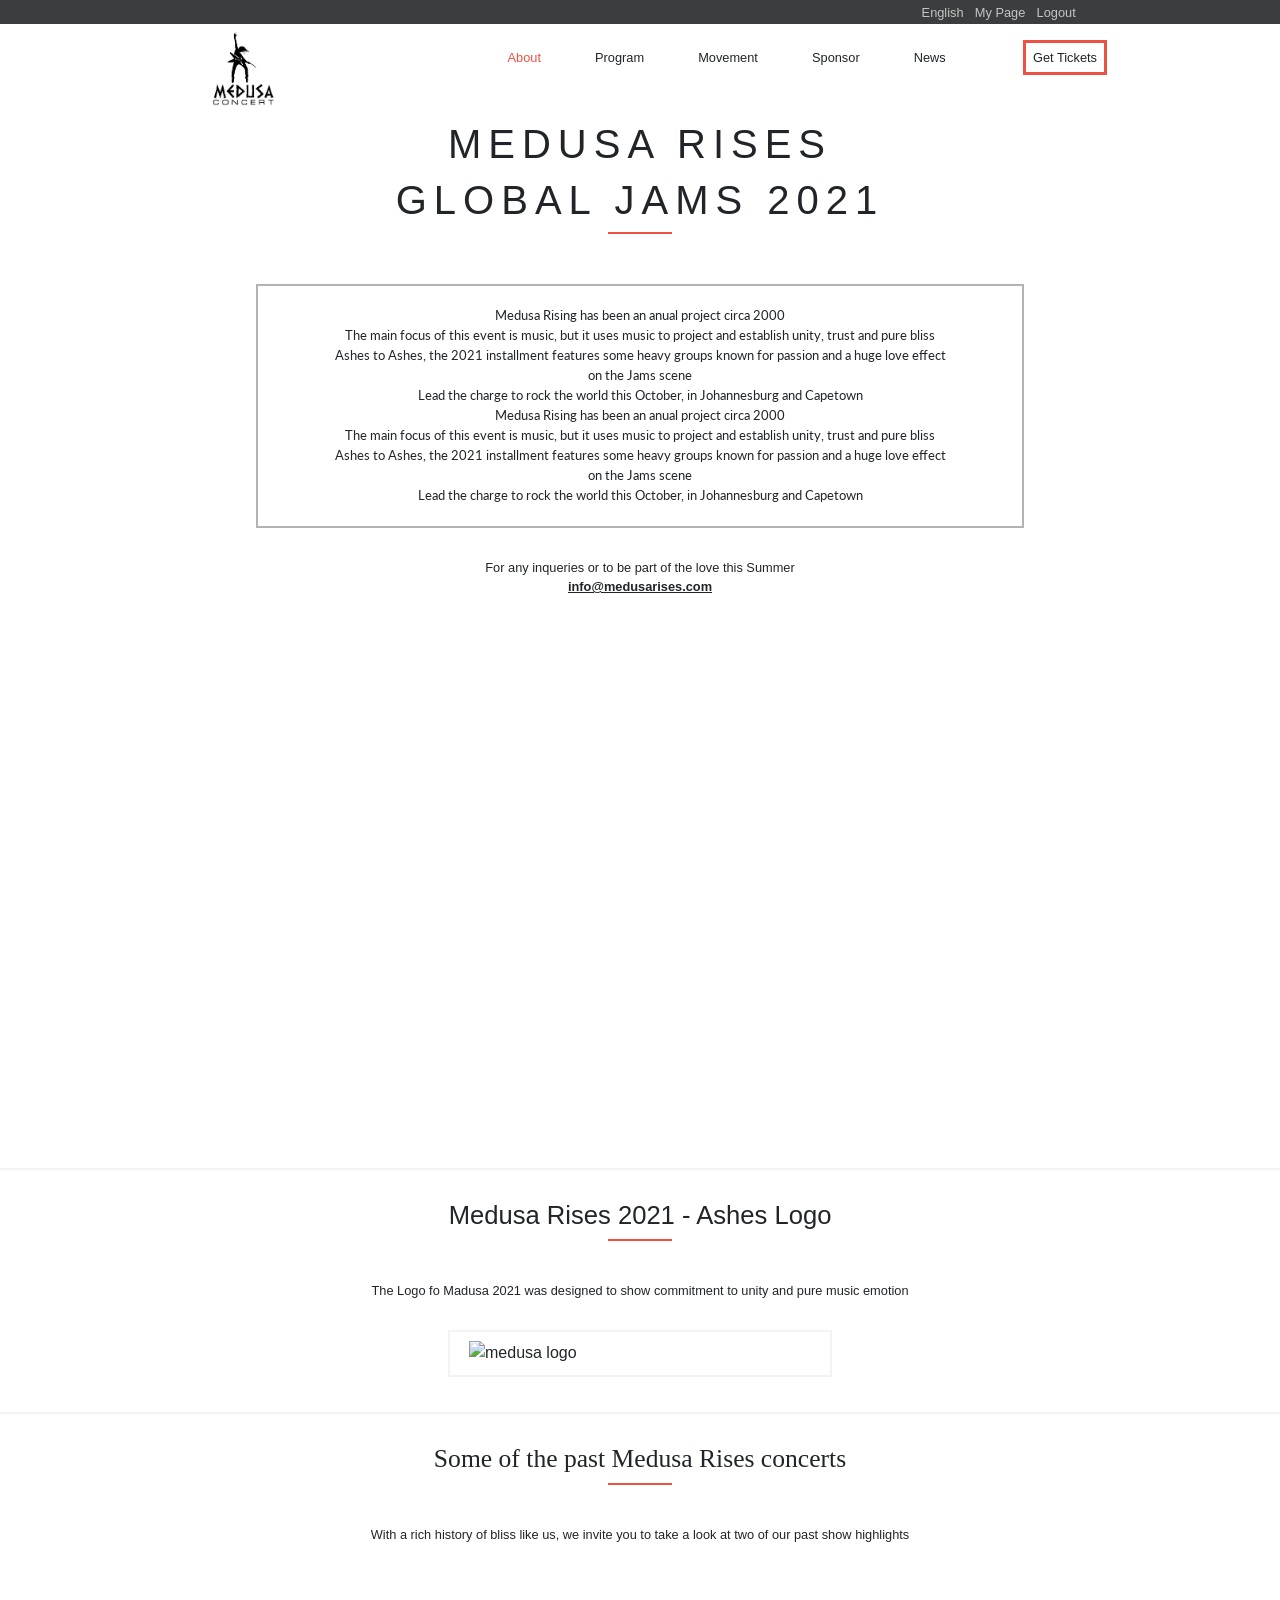
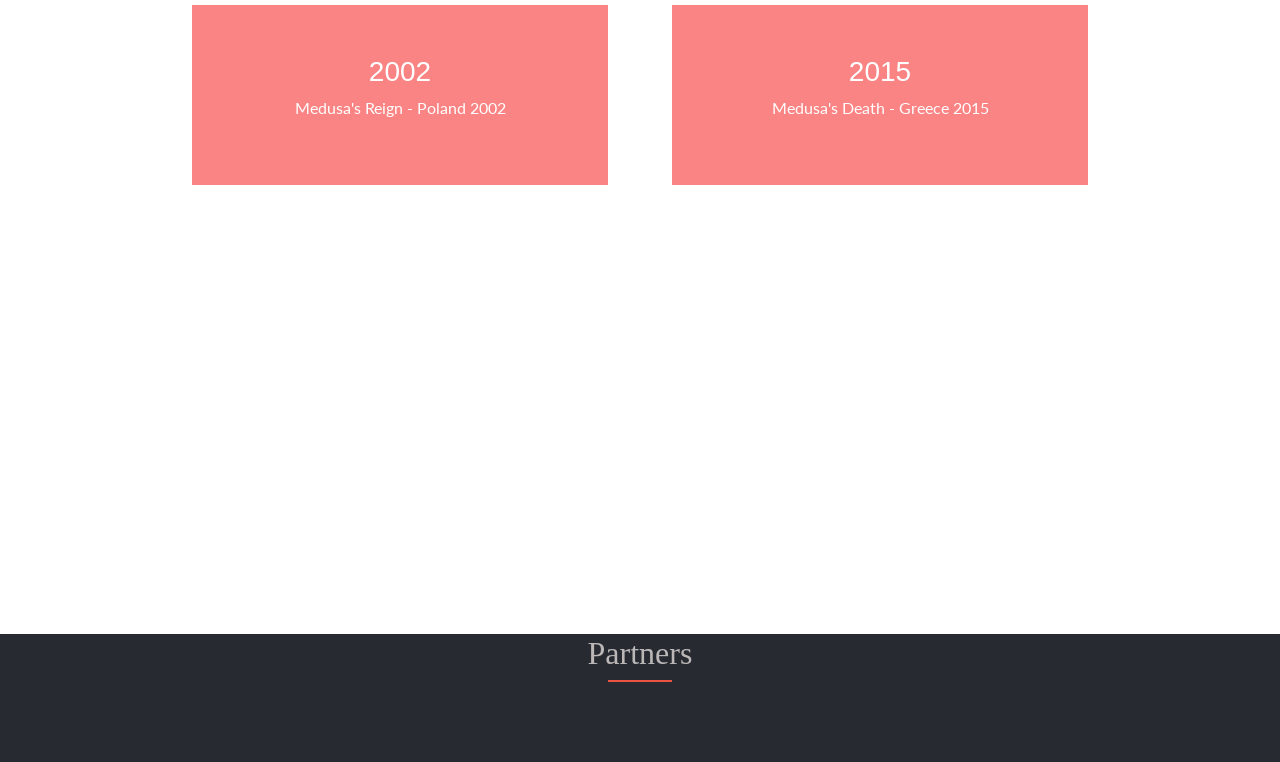
==== commit 5d881db3: "Add H1/ Remove CoCo repo" ====
--- a/about.html
+++ b/about.html
@@ -46,8 +46,8 @@
   <main>
     <section class="main-bg-about">
       <div class="text-bg-about">
-        <h2>MEDUSA RISES</h2>
-        <h2>GLOBAL JAMS 2021</h2>
+        <h1>MEDUSA RISES</h1>
+        <h1>GLOBAL JAMS 2021</h1>
       </div>
       <div class="line-bg">
         <!-- just for border -->
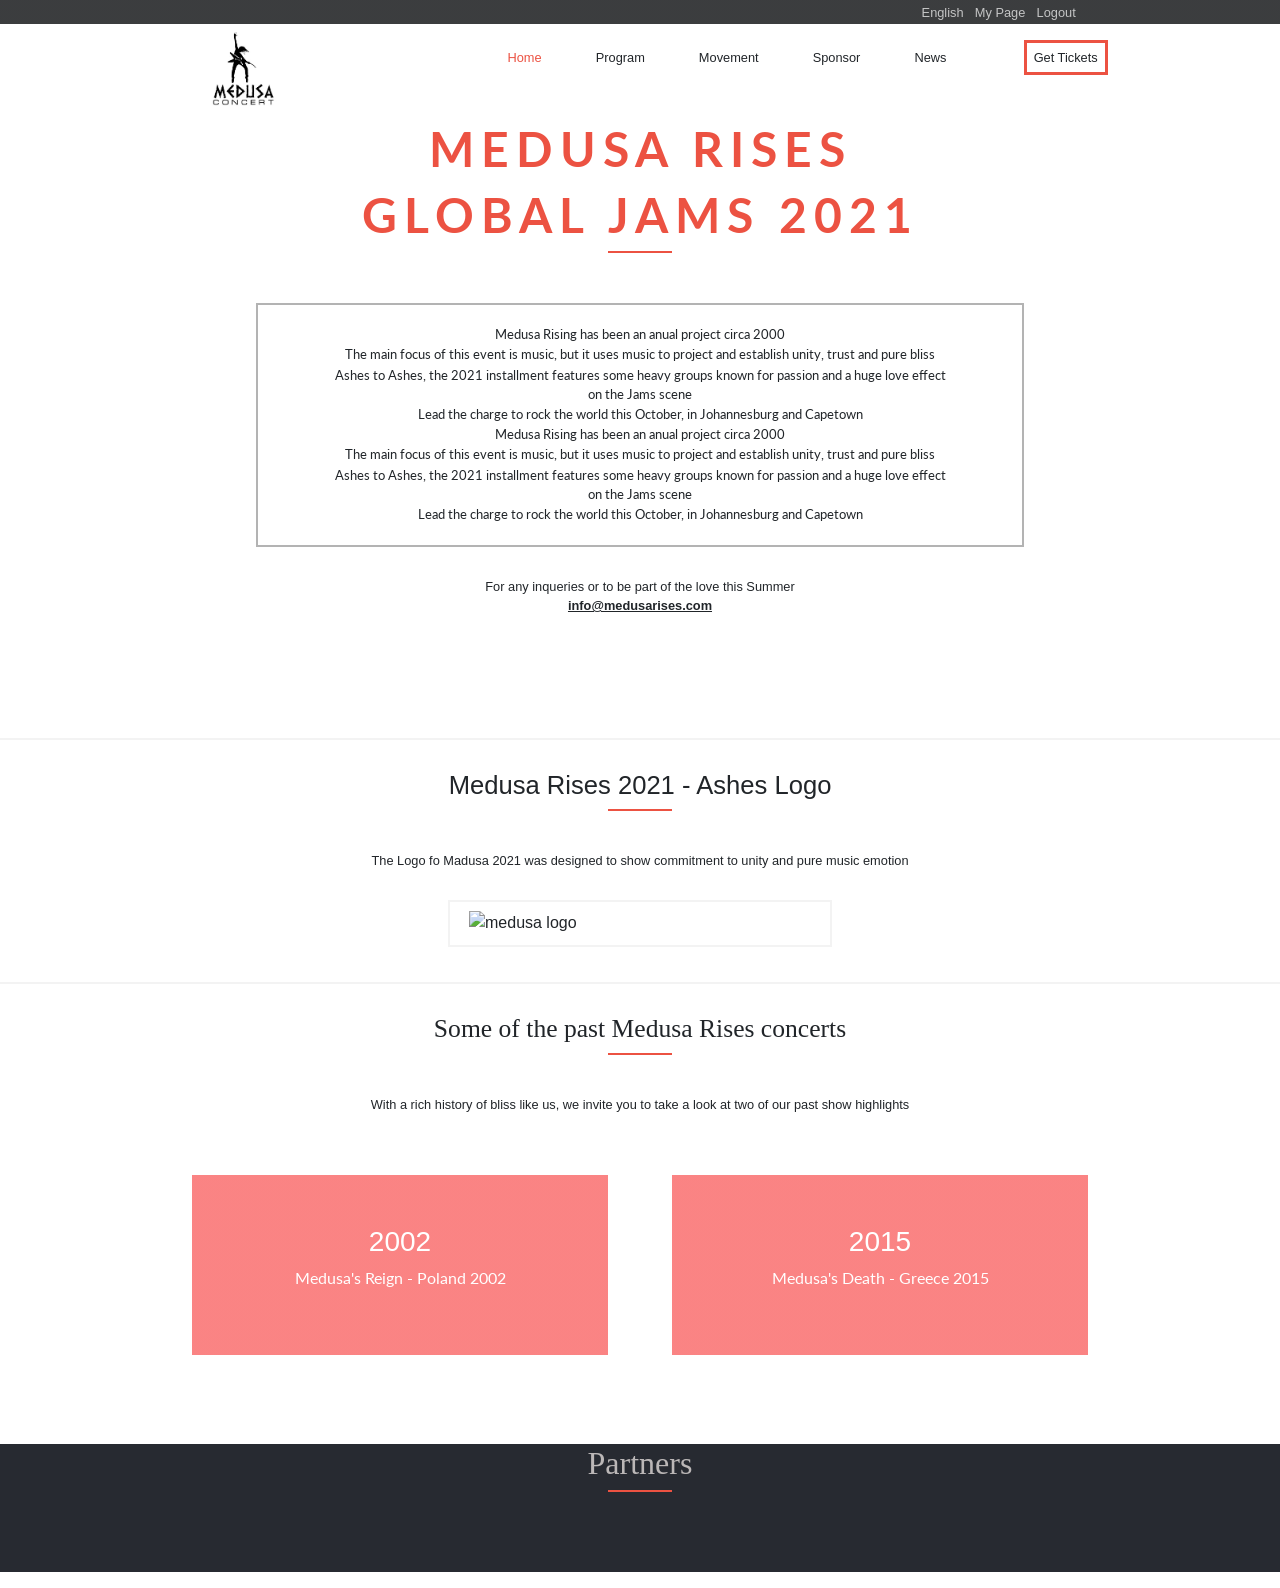
==== commit 4c781ee0: "Add favicon" ====
--- a/about.html
+++ b/about.html
@@ -5,6 +5,7 @@
   <meta charset="UTF-8">
   <meta name="viewport" content="width=device-width, initial-scale=1.0">
   <title>MEDUSA 2021 - Ashes to Ashes</title>
+  <link rel="icon" type="image/png" href="./img/android-chrome-192x192.png">
   <link rel="stylesheet" href="css/style.css">
   <link rel="stylesheet" href="https://stackpath.bootstrapcdn.com/bootstrap/4.5.2/css/bootstrap.min.css"
     integrity="sha384-JcKb8q3iqJ61gNV9KGb8thSsNjpSL0n8PARn9HuZOnIxN0hoP+VmmDGMN5t9UJ0Z" crossorigin="anonymous">
@@ -27,9 +28,9 @@
     </nav>
     <!-- Bottom Nav -->
     <nav id="bot-nav">
-      <img src="img/images.png" alt="logo">
+      <a href="index.html"><img src="img/images.png" alt="logo"></a>
       <ul>
-        <li><a href="./index.html">About</a></li>
+        <li><a href="./index.html">Home</a></li>
         <li><a href="#">Program</a></li>
         <li><a href="#">Movement</a></li>
         <li><a href="#">Sponsor</a></li>
--- a/css/style.css
+++ b/css/style.css
@@ -162,8 +162,10 @@
 }
 footer ul {
   display: flex;
-  margin: 0 10%;
+  margin-left: 25%;
   margin-top: 40px;
+  align-content: center;
+  width: 75%;
 }
 footer li {
   color: #5f5f5f;
@@ -238,14 +240,14 @@
   letter-spacing: 7px;
   text-align: center;
 }
-.text-bg-about h2 {
+.text-bg-about h1 {
   color: #ec5242;
   font-family: "Lato", sans-serif;
   font-weight: bold;
   font-size: 3rem;
 }
 @media screen and (max-width: 540px) {
-  .text-bg-about h2 {
+  .text-bg-about h1 {
     font-size: 1.5rem;
   }
 }
@@ -265,7 +267,7 @@
 @media screen and (max-width: 500px) {
   .box-on-screen-about {
     max-height: 50vh;
-    overflow: hidden;
+    overflow: scroll;
   }
 }
 @media screen and (max-width: 768px) {
@@ -298,17 +300,17 @@
   background-repeat: repeat;
   background-attachment: fixed;
   background-size: contain;
-  height: 85vh;
+  height: 420px;
   width: 100%;
 }
 @media screen and (max-width: 768px) {
   #main-program {
-    height: 110vh;
+    height: 520px;
   }
 }
 @media screen and (max-width: 520px) {
   #main-program {
-    height: 80vh;
+    height: 395px;
   }
 }
 #main-program h2,
@@ -417,11 +419,11 @@
 }
 
 #featured-speakers {
-  height: 145vh;
+  height: 700px;
 }
 @media screen and (max-width: 768px) {
   #featured-speakers {
-    height: 180vh;
+    height: 790px;
   }
 }
 #featured-speakers h2 {
@@ -512,13 +514,19 @@
 
 #step-1 {
   background-color: #eee;
-  height: 90vh;
+  height: 520px;
+  padding-top: 40px;
+}
+#step-1 h1 {
+  font-size: 1.5rem;
+  padding: 0 auto;
+  text-align: center;
 }
 #step-1 h2 {
   padding-top: 30px;
   font-family: "cocogoosedemibold";
   text-align: center;
-  font-size: 1.6rem;
+  font-size: 1.2rem;
 }
 #step-1 p {
   margin: 0;
@@ -597,9 +605,6 @@
   margin: 30px auto;
   background-color: white;
 }
-#step-1 thead {
-  background-color: #eee;
-}
 
 .grid-list-img {
   width: 100px;
@@ -632,7 +637,7 @@
 
 #step-2 {
   background-color: white;
-  height: 100vh;
+  height: 550px;
 }
 #step-2 h2 {
   padding-top: 30px;
@@ -694,6 +699,18 @@
     margin-left: 27.5%;
   }
 }
+@media screen and (max-width: 500px) {
+  #step-2 .round-border {
+    width: 75%;
+    margin-left: 12.5%;
+  }
+}
+@media screen and (max-width: 450px) {
+  #step-2 .round-border {
+    width: 85%;
+    margin-left: 7.5%;
+  }
+}
 #step-2 th {
   border: 1px solid lightgrey;
   padding: 10px 60px;
@@ -734,19 +751,18 @@
     font-size: 0.6rem;
   }
 }
-@media screen and (max-width: 768px) {
+@media screen and (max-width: 382px) {
   #step-2 .butn-group button {
     font-size: 0.5rem;
-    padding: 3px;
   }
 }
 
 #previous-medusa {
-  height: 90vh;
+  height: 450px;
 }
 @media screen and (max-width: 767px) {
   #previous-medusa {
-    height: 110vh;
+    height: 420px;
   }
 }
 #previous-medusa h2 {
@@ -800,6 +816,7 @@
   #previous-medusa li {
     width: 80%;
     margin-left: 10%;
+    padding-top: 10px;
     margin-bottom: 20px;
   }
 }
@@ -909,29 +926,34 @@
   background-repeat: no-repeat;
   background-attachment: scroll;
   background-size: cover;
-  height: 140vh;
+  height: 650px;
   margin-bottom: 0;
 }
-@media screen and (max-width: 668px) {
+@media screen and (max-width: 500px) {
   .main-bg {
-    height: 90vh;
+    height: 430px;
+  }
+}
+@media screen and (max-width: 668px) and (min-width: 501px) {
+  .main-bg {
+    height: 460px;
   }
 }
 @media screen and (max-width: 768px) and (min-width: 669px) {
   .main-bg {
-    height: 100vh;
+    height: 520px;
   }
 }
 .main-bg .bg-section {
   z-index: 3;
-  height: 30vh;
+  height: 150px;
   width: 70%;
   display: block;
   position: relative;
 }
 @media screen and (max-width: 768px) {
   .main-bg .bg-section {
-    height: 20vh;
+    height: 100px;
   }
 }
 .main-bg .bg-section::after {
@@ -978,7 +1000,7 @@
   -webkit-background-clip: text;
   color: transparent;
 }
-.main-bg #main-content .text-bg h2 {
+.main-bg #main-content .text-bg h1 {
   font-family: "Lato", sans-serif;
   font-size: 4.2rem;
   font-weight: bold;
@@ -988,13 +1010,13 @@
   letter-spacing: 5px;
 }
 @media screen and (max-width: 668px) {
-  .main-bg #main-content .text-bg h2 {
+  .main-bg #main-content .text-bg h1 {
     font-size: 1.8rem;
     line-height: 2rem;
   }
 }
 @media screen and (max-width: 501) and (min-width: 768px) {
-  .main-bg #main-content .text-bg h2 {
+  .main-bg #main-content .text-bg h1 {
     font-size: 2.2rem;
   }
 }
@@ -1050,12 +1072,17 @@
   background-repeat: no-repeat;
   background-attachment: scroll;
   background-size: cover;
-  height: 120vh;
+  height: 650px;
   margin-bottom: 0;
 }
 @media screen and (max-width: 540px) {
   .main-bg-about {
-    height: 100vh;
+    height: 500px;
+  }
+}
+@media screen and (max-width: 768px) and (min-width: 541px) {
+  .main-bg-about {
+    height: 700px;
   }
 }
 
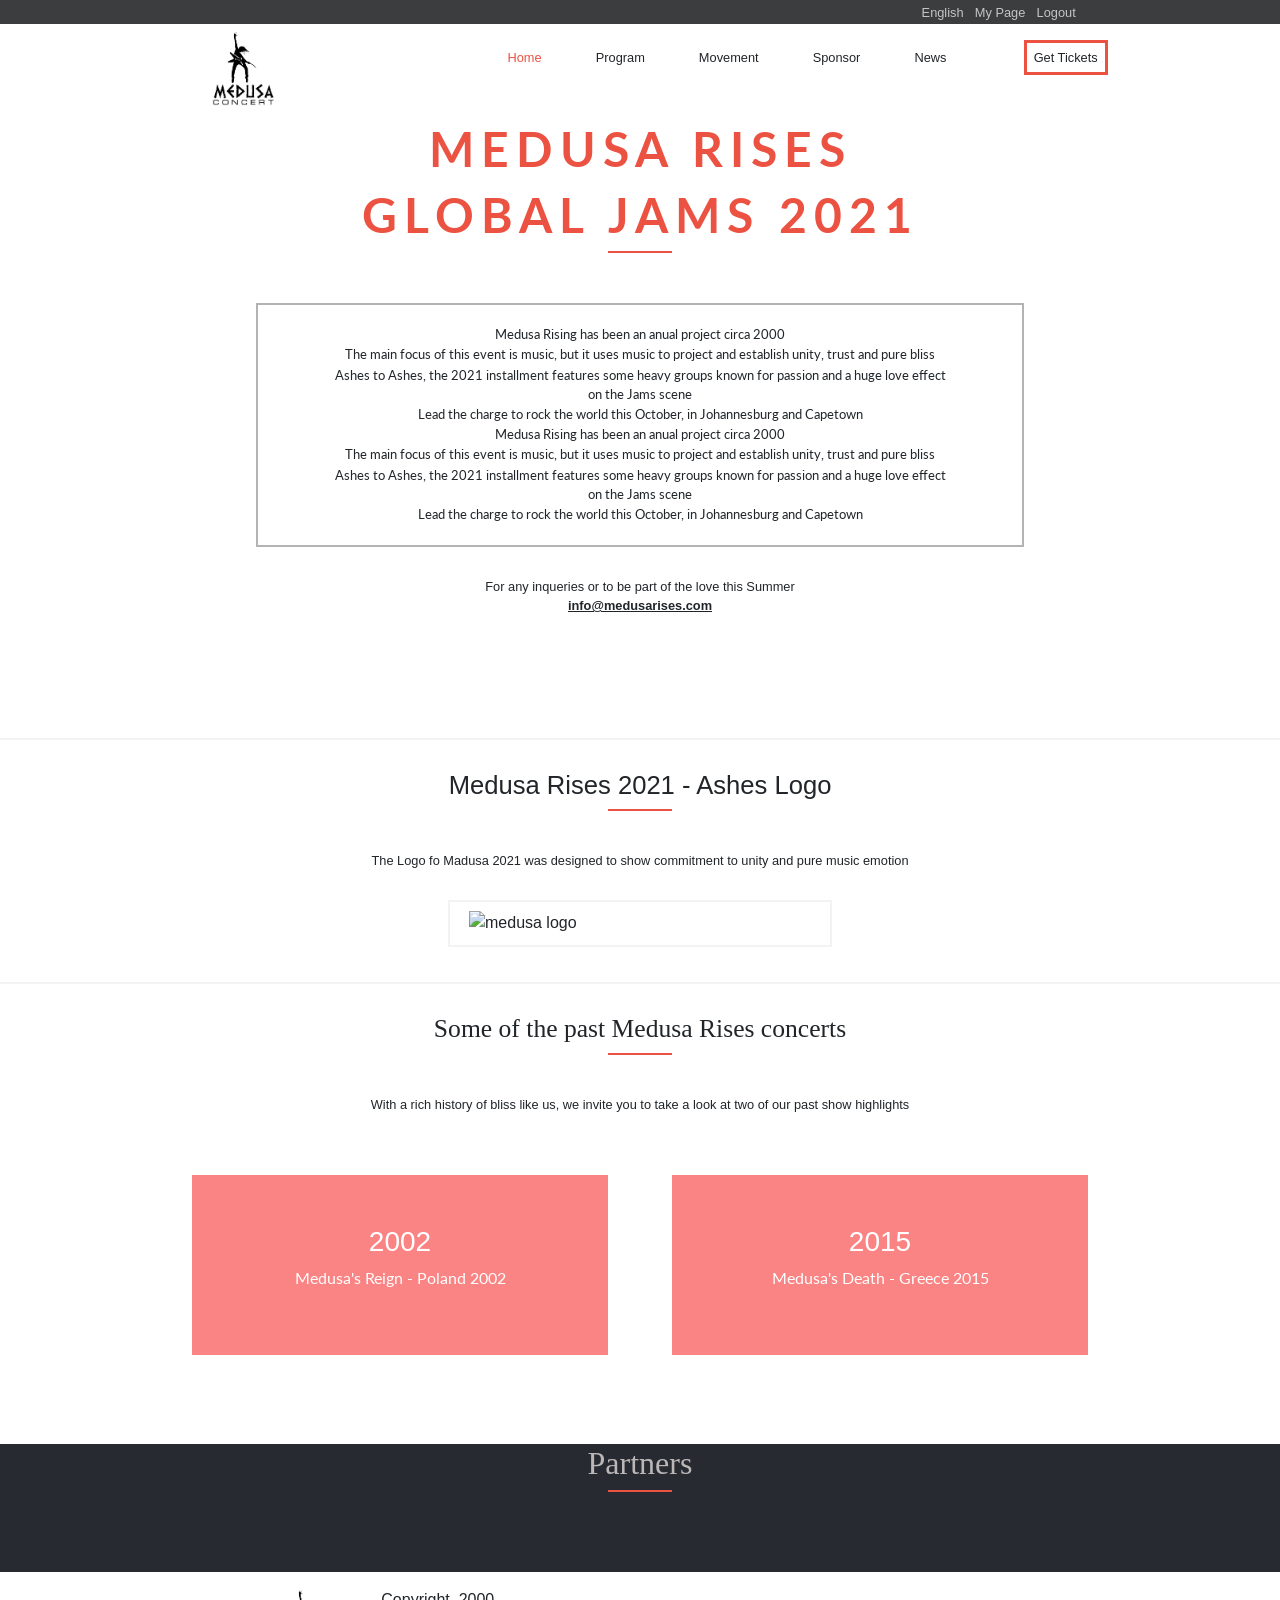
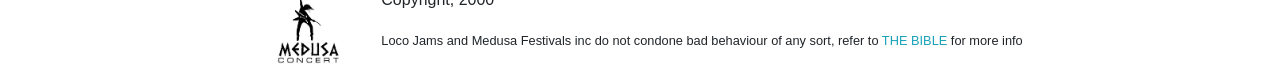
==== commit e93e249e: "Add dropdown menue to icon" ====
--- a/about.html
+++ b/about.html
@@ -40,7 +40,21 @@
     </nav>
     <!-- Small Nav -->
     <nav id="small-nav">
-      <i class="fas fa-bars"></i>
+      <div class="dropdown">
+        <button id="dLabel" type="button" data-toggle="dropdown" aria-haspopup="true" aria-expanded="false">
+          <i class="fas fa-bars"></i>
+        </button>
+        <div class="dropdown-menu" aria-labelledby="dLabel">
+          <ul>
+            <li><a href="./about.html">About</a></li>
+            <li><a href="#">Program</a></li>
+            <li><a href="#">Movement</a></li>
+            <li><a href="#">Sponsor</a></li>
+            <li><a href="#">News</a></li>
+            <li><a href="./tickets.html">Get Tickets</a></li>
+          </ul>
+        </div>
+      </div>
     </nav>
   </header>
 
@@ -137,6 +151,15 @@
       </ul>
     </div>
   </footer>
+  <footer class="foot-2 bg-white">
+    <div class="d-flex justify-content-center">
+      <img class="mx-4" src="./img/images.png" alt="logo">
+      <div class="mr-4">
+        <p><i class="fas fa-copyright"></i> Copyright, 2000</p>
+        <p><small>Loco Jams and Medusa Festivals inc do not condone bad behaviour of any sort, refer to <a class="text-info" href="https://www.bible.com/en-GB/bible/111/GEN.1.NIV">THE BIBLE</a> for more info</small></p>
+      </div>
+    </div>
+  </footer>
 </body>
 
 </html>
--- a/css/style.css
+++ b/css/style.css
@@ -579,6 +579,18 @@
     margin-left: 27.5%;
   }
 }
+@media screen and (max-width: 500px) {
+  #step-1 .round-border {
+    width: 75%;
+    margin-left: 12.5%;
+  }
+}
+@media screen and (max-width: 450px) {
+  #step-1 .round-border {
+    width: 85%;
+    margin-left: 7.5%;
+  }
+}
 #step-1 th {
   border: 1px solid lightgrey;
   padding: 10px 20px;
@@ -620,7 +632,7 @@
 }
 
 #small-nav {
-  position: relative;
+  background-color: #272a31;
   display: none;
 }
 @media screen and (max-width: 768px) {
@@ -628,11 +640,11 @@
     display: block;
   }
 }
-#small-nav i {
-  position: absolute;
-  top: 20px;
-  left: 20px;
+#small-nav button {
   font-size: 2rem;
+}
+#small-nav li {
+  margin-left: 10px;
 }
 
 #step-2 {
@@ -1064,6 +1076,21 @@
   }
 }
 
+.foot-2 img {
+  width: 100px;
+  height: auto;
+}
+@media screen and (max-width: 745px) {
+  .foot-2 img {
+    height: 70px;
+  }
+}
+@media screen and (max-width: 745px) {
+  .foot-2 p {
+    font-size: 0.8rem;
+  }
+}
+
 .main-bg-about {
   border-bottom: 2px solid #f3f3f3;
   z-index: 1;
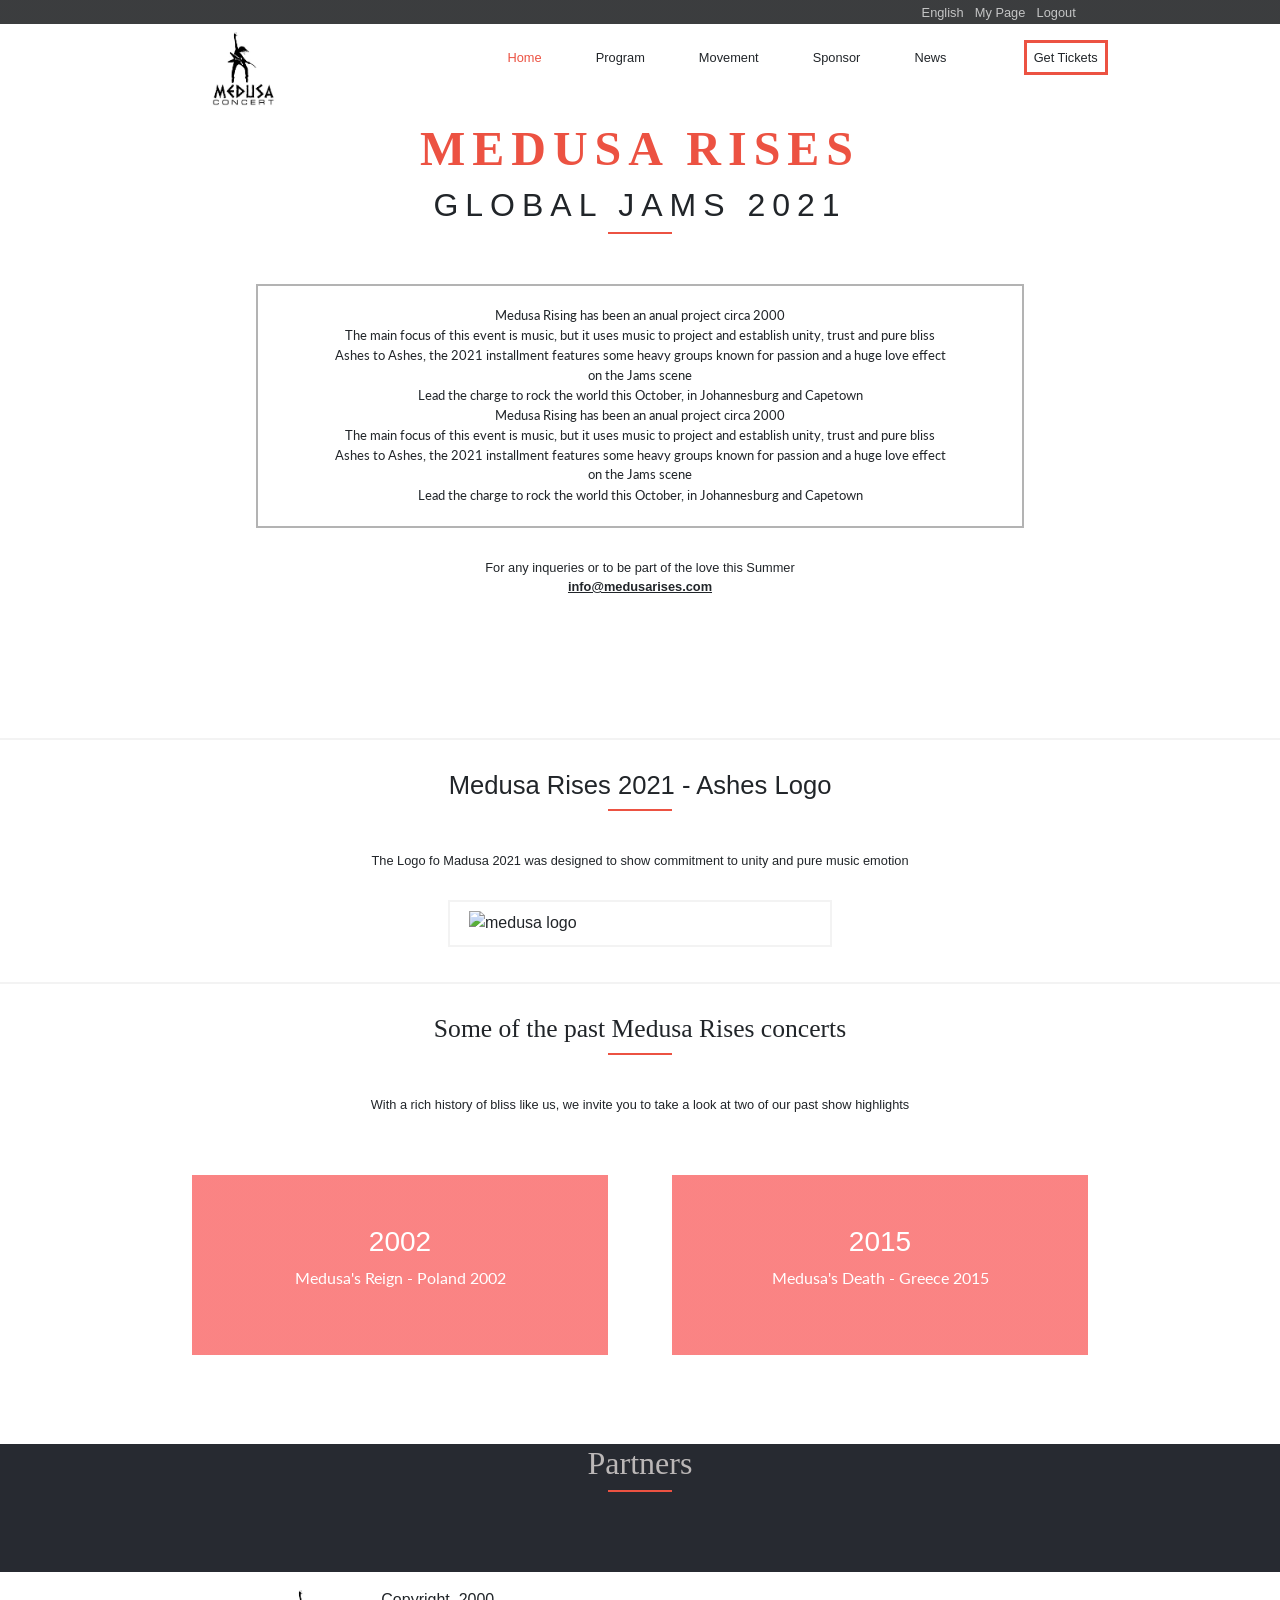
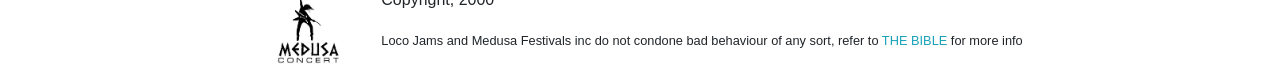
==== commit 29716483: "Add cocogoose to H1, H2" ====
--- a/about.html
+++ b/about.html
@@ -62,7 +62,7 @@
     <section class="main-bg-about">
       <div class="text-bg-about">
         <h1>MEDUSA RISES</h1>
-        <h1>GLOBAL JAMS 2021</h1>
+        <h2>GLOBAL JAMS 2021</h2>
       </div>
       <div class="line-bg">
         <!-- just for border -->
--- a/css/style.css
+++ b/css/style.css
@@ -146,7 +146,8 @@
   margin-right: 0;
 }
 footer h2 {
-  font-family: "cocogoosedemibold";
+  width: 100%;
+  font-family: "cocogooseregular";
   color: #bbb7b7;
   text-align: center;
 }
@@ -242,7 +243,7 @@
 }
 .text-bg-about h1 {
   color: #ec5242;
-  font-family: "Lato", sans-serif;
+  font-family: "cocogooseregular";
   font-weight: bold;
   font-size: 3rem;
 }
@@ -294,6 +295,21 @@
   }
 }
 
+.foot-2 img {
+  width: 100px;
+  height: auto;
+}
+@media screen and (max-width: 745px) {
+  .foot-2 img {
+    height: 70px;
+  }
+}
+@media screen and (max-width: 745px) {
+  .foot-2 p {
+    font-size: 0.8rem;
+  }
+}
+
 #main-program {
   background-image: url(https://cdn.cp.adobe.io/content/2/dcx/9201c10f-8b09-4fa4-a15b-cb0b102da3cb/rendition/preview.jpg/version/1/format/jpg/dimension/width/size/1200);
   background-position: center;
@@ -316,7 +332,7 @@
 #main-program h2,
 #main-program h4 {
   padding-top: 30px;
-  font-family: "cocogoosedemibold";
+  font-family: "cocogooseregular";
   color: white;
   text-align: center;
 }
@@ -419,11 +435,12 @@
 }
 
 #featured-speakers {
-  height: 700px;
+  margin-bottom: 10px;
+  height: 750px;
 }
 @media screen and (max-width: 768px) {
   #featured-speakers {
-    height: 790px;
+    height: 800px;
   }
 }
 #featured-speakers h2 {
@@ -519,7 +536,6 @@
 }
 #step-1 h1 {
   font-size: 1.5rem;
-  padding: 0 auto;
   text-align: center;
 }
 #step-1 h2 {
@@ -774,7 +790,7 @@
 }
 @media screen and (max-width: 767px) {
   #previous-medusa {
-    height: 420px;
+    height: 570px;
   }
 }
 #previous-medusa h2 {
@@ -830,6 +846,7 @@
     margin-left: 10%;
     padding-top: 10px;
     margin-bottom: 20px;
+    height: 150px;
   }
 }
 #previous-medusa li p {
@@ -1012,8 +1029,9 @@
   -webkit-background-clip: text;
   color: transparent;
 }
-.main-bg #main-content .text-bg h1 {
-  font-family: "Lato", sans-serif;
+.main-bg #main-content .text-bg h1,
+.main-bg #main-content .text-bg h2 {
+  font-family: "cocogooseregular";
   font-size: 4.2rem;
   font-weight: bold;
   margin: 0;
@@ -1022,13 +1040,15 @@
   letter-spacing: 5px;
 }
 @media screen and (max-width: 668px) {
-  .main-bg #main-content .text-bg h1 {
+  .main-bg #main-content .text-bg h1,
+.main-bg #main-content .text-bg h2 {
     font-size: 1.8rem;
     line-height: 2rem;
   }
 }
 @media screen and (max-width: 501) and (min-width: 768px) {
-  .main-bg #main-content .text-bg h1 {
+  .main-bg #main-content .text-bg h1,
+.main-bg #main-content .text-bg h2 {
     font-size: 2.2rem;
   }
 }
@@ -1065,7 +1085,7 @@
 }
 .main-bg #main-content p.date {
   margin-top: 20px;
-  font-family: "cocogoosedemibold";
+  font-family: "cocogooseregular";
   font-size: 1.8rem;
   font-weight: bold;
   margin-bottom: 0;
@@ -1073,21 +1093,6 @@
 @media screen and (max-width: 500px) {
   .main-bg #main-content p.date {
     font-size: 0.9rem;
-  }
-}
-
-.foot-2 img {
-  width: 100px;
-  height: auto;
-}
-@media screen and (max-width: 745px) {
-  .foot-2 img {
-    height: 70px;
-  }
-}
-@media screen and (max-width: 745px) {
-  .foot-2 p {
-    font-size: 0.8rem;
   }
 }
 
